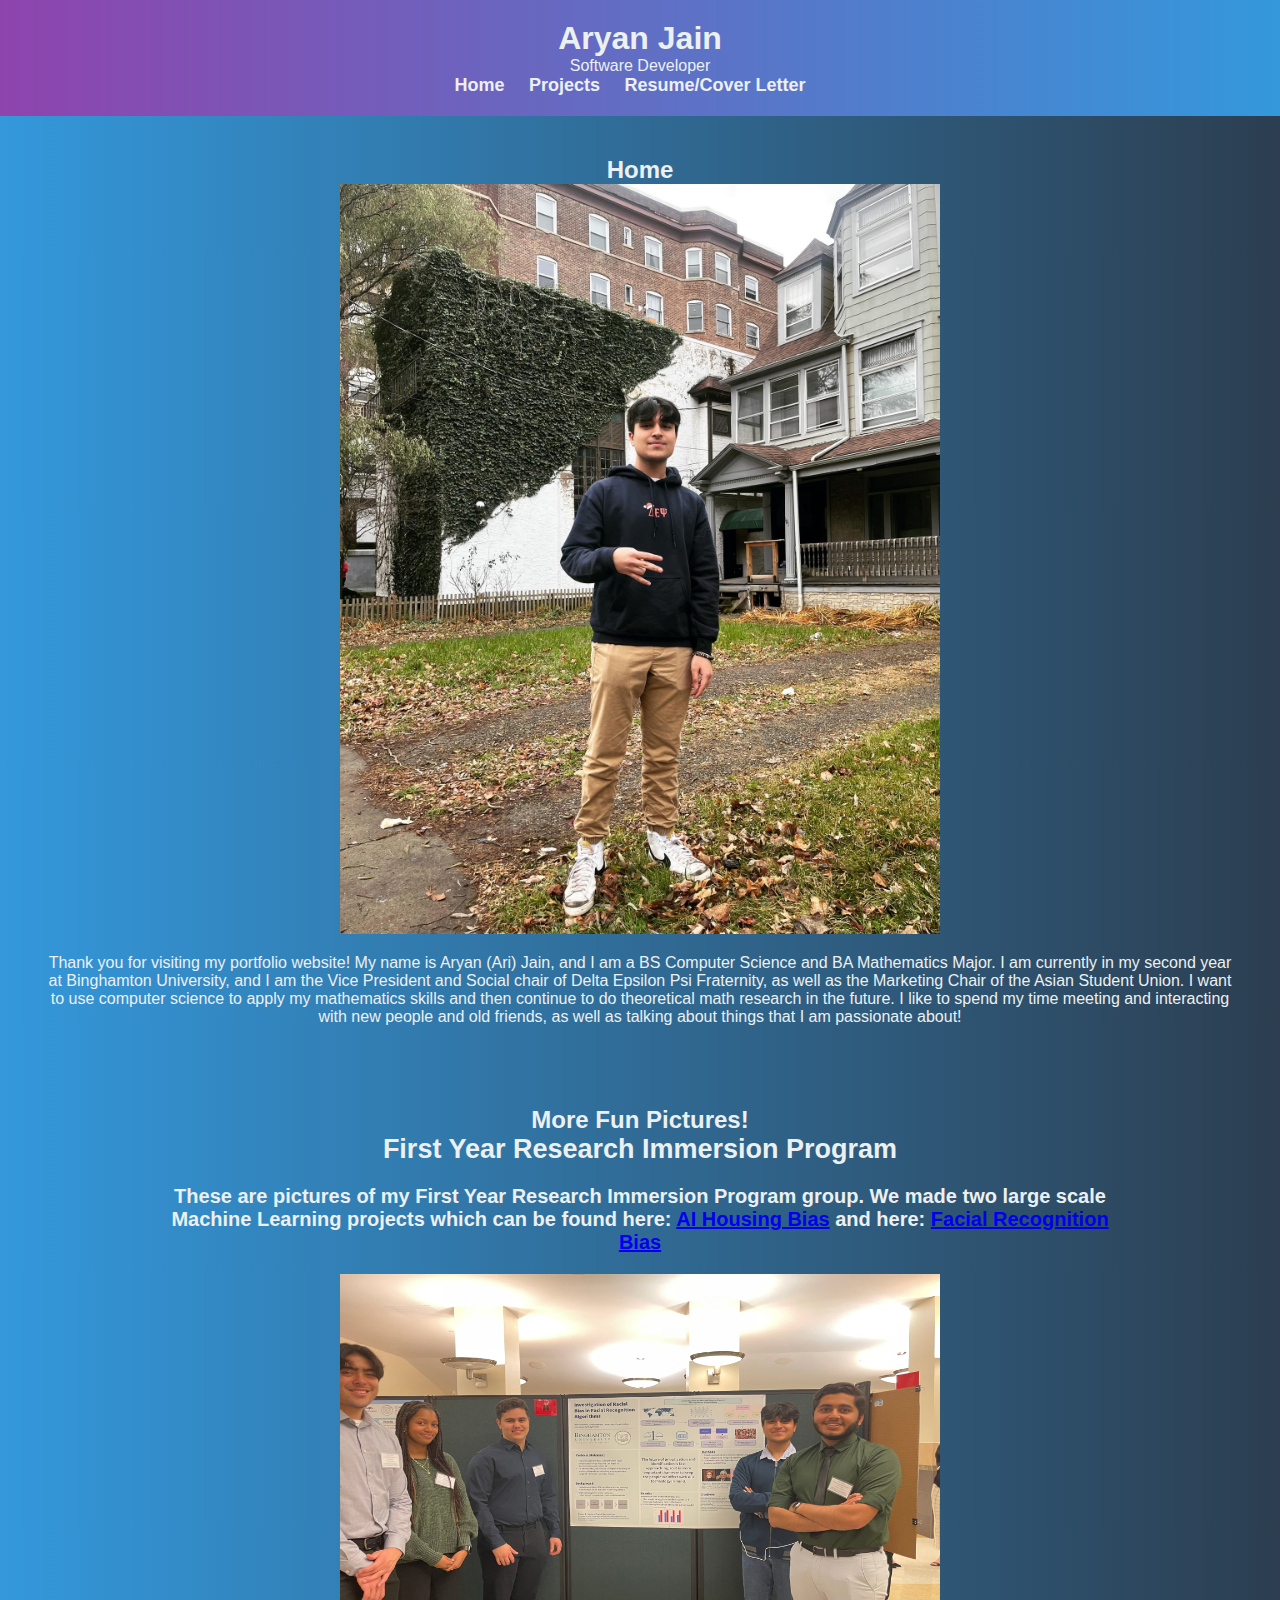
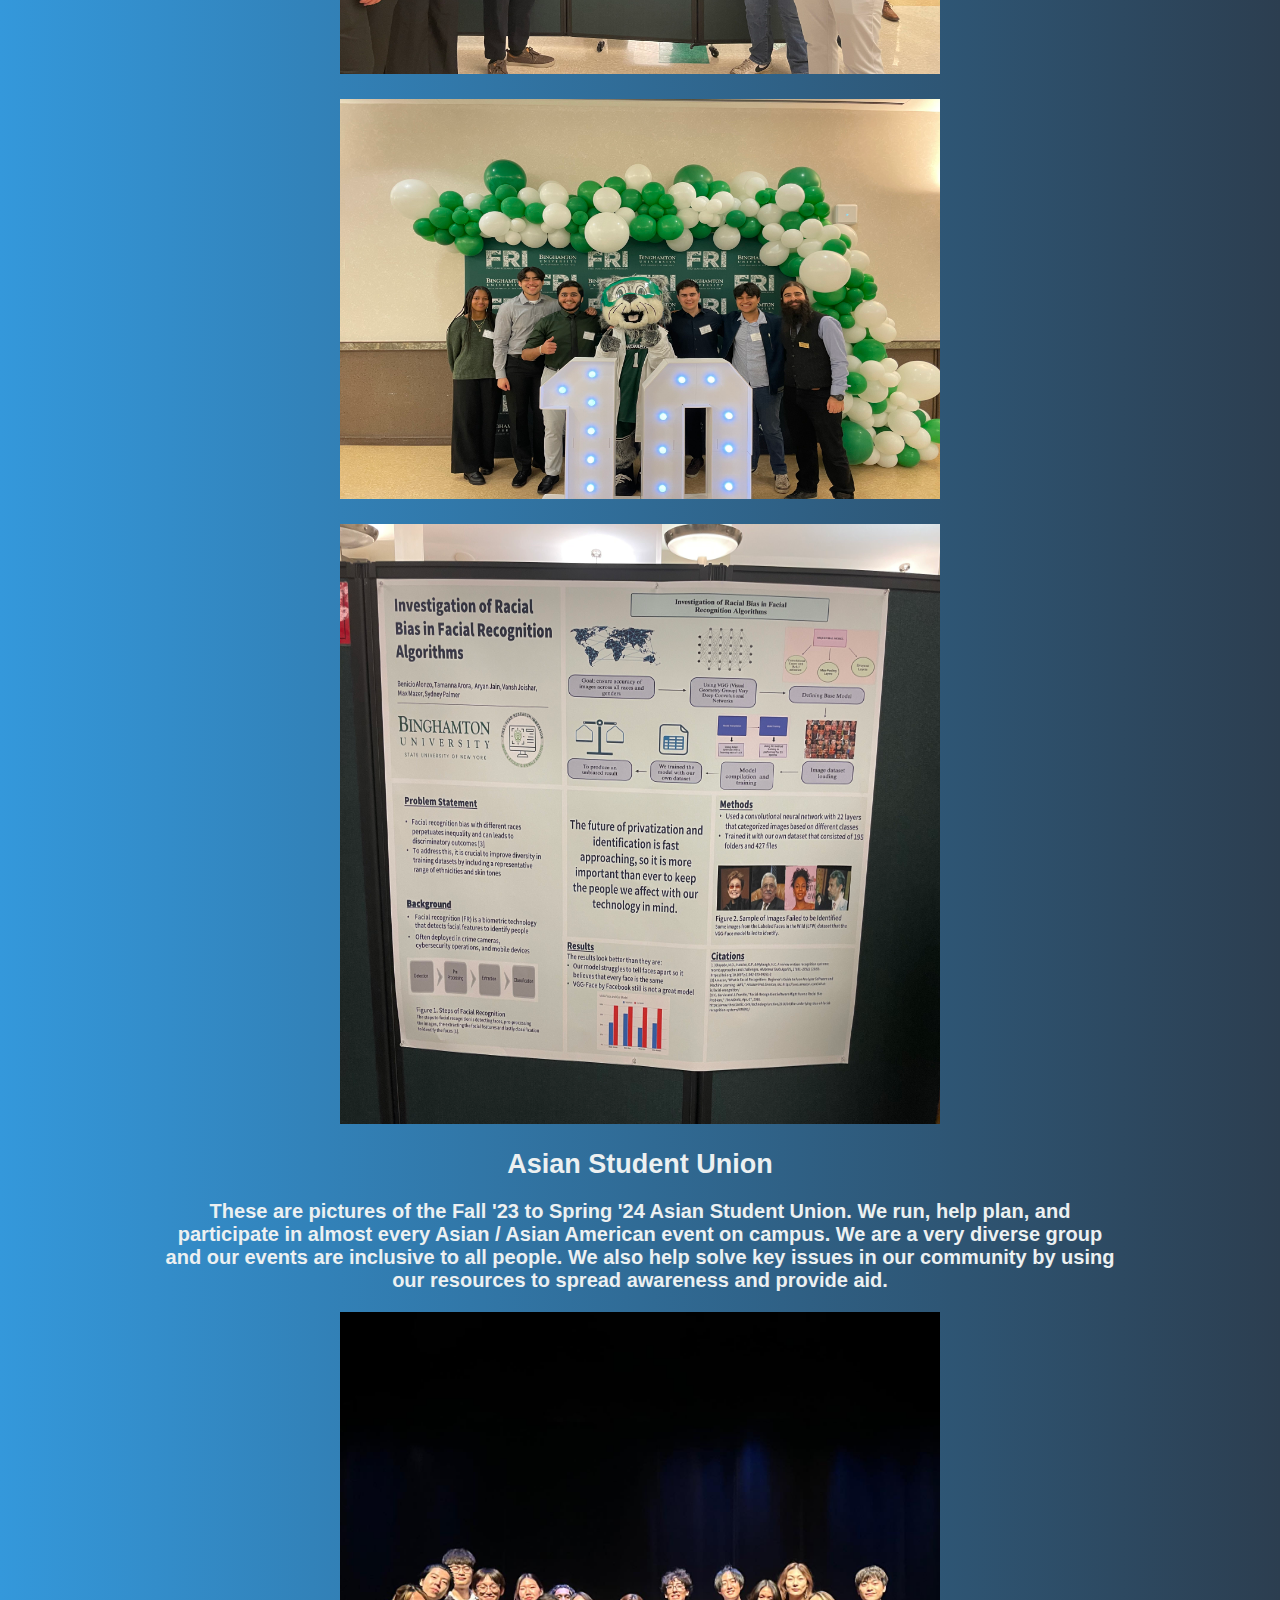
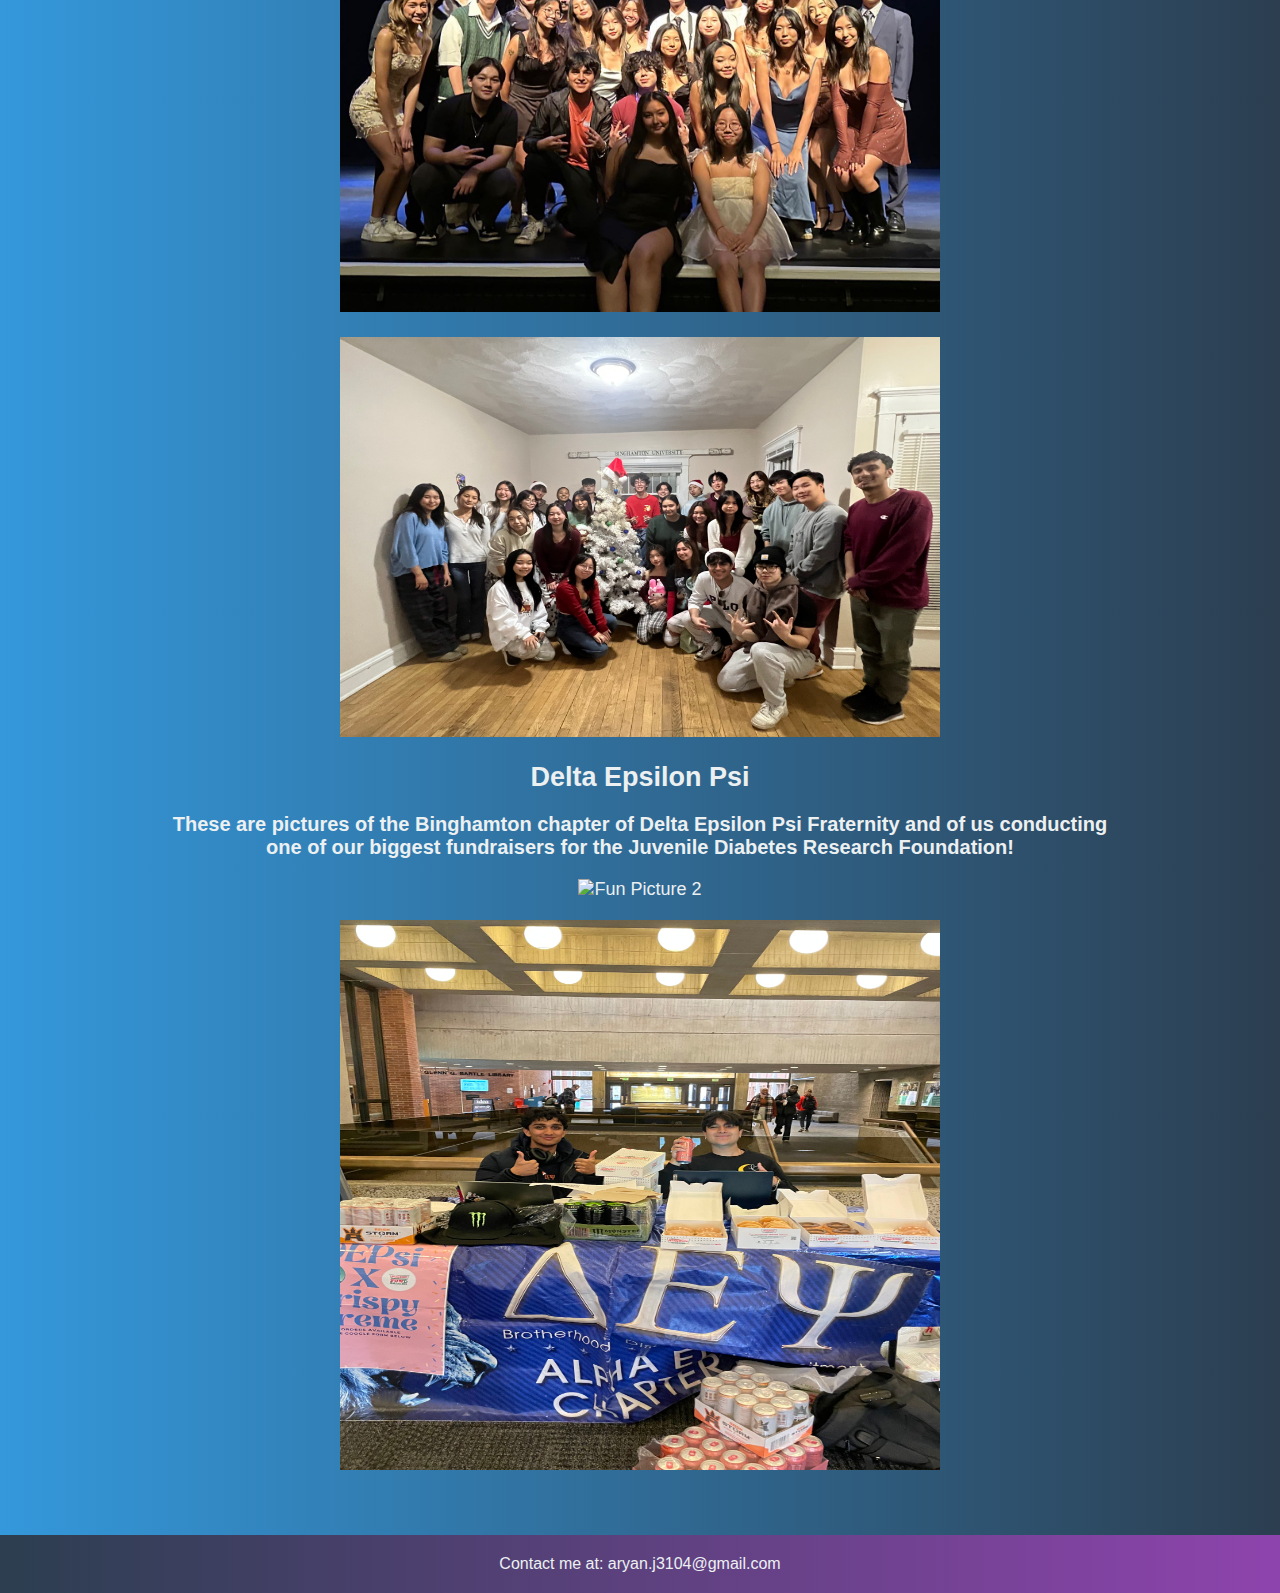
==== index.html @ 8d8f683b "finalz8" ====
<!DOCTYPE html>
<html lang="en">
<head>
    <meta charset="UTF-8">
    <meta name="viewport" content="width=device-width, initial-scale=1.0">
    <title>Aryan Jain - Portfolio</title>
    <link rel="stylesheet" href="css/styles.css">

    <style>
        /* Additional styles for index.html */
        #home {
            text-align: center; /* Center text within the home section */
        }

        #home img {
            display: block; /* Make the image a block element */
            margin: 0 auto; /* Center the image horizontally */
        }

        .project {
            width: 80%; /* Adjust the width as needed */
            margin: 0 auto; /* Center the project item horizontally */
            text-align: center; /* Center text within project item */
            font-size: 18px;
            margin-bottom: 20px; /* Add margin between project items */
        }
    </style>

</head>
<body>
    <header>
        <h1>Aryan Jain</h1>
        <p>Software Developer</p>
        <nav>
            <ul>
                <li><a href="index.html">Home</a></li>
                <li><a href="projects.html">Projects</a></li>
                <li><a href="resume.html">Resume/Cover Letter</a></li>
            </ul>
        </nav>
    </header>

    <section id="home">
        <h2>Home</h2>
        <div style="margin-bottom: 20px;">
            <!-- Add an image from the "img" folder -->
            <img src="img/bruh.png.jpg" alt="Sample Image" width="600" height="750">
        </div>
        <div>
            <!-- Add a sample filler paragraph -->
            <p>Thank you for visiting my portfolio website! My name is Aryan (Ari) Jain, and I am a BS Computer Science and BA Mathematics Major. I am currently in my second year at Binghamton University, and I am the Vice President and Social chair of Delta Epsilon Psi Fraternity, as well as the Marketing Chair of the Asian Student Union. I want to use computer science to apply my mathematics skills and then continue to do theoretical math research in the future. I like to spend my time meeting and interacting with new people and old friends, as well as talking about things that I am passionate about!</p>
        </div>
    </section>

    <section id="projects">
        <h2>More Fun Pictures!</h2>
        <!-- Add more fun pictures and descriptions here -->

        <!-- Example: Fun Picture 1 -->
        <div class="project">
            <h2>First Year Research Immersion Program</h2>
            <h3>These are pictures of my First Year Research Immersion Program group. We made two large scale Machine Learning projects which can be found here: <a href="https://www.overleaf.com/read/wqbkbkngfvpz#f1ad15" target="_blank">AI Housing Bias</a> and here:  <a href="https://www.overleaf.com/read/bsqhcvbxbrwf#0ae896" target="_blank">Facial Recognition Bias</a></h3>
        </div>

        <div class="project">
            <img src="img/bruh2.png.jpg" alt="Fun Picture 1" width="600" height="400">
        </div>

        <!-- Example: Fun Picture 2 -->
        <div class="project">
            <img src="img/bruh3.png.jpg" alt="Fun Picture 2" width="600" height="400">
        </div>


        <div class="project">
            <img src="img/bruh4.png.jpg" alt="Fun Picture 2" width="600" height="600">
        </div>

        <div class="project">
            <h2>Asian Student Union</h2>
            <h3>These are pictures of the Fall '23 to Spring '24 Asian Student Union. We run, help plan, and participate in almost every Asian / Asian American event on campus. We are a very diverse group and our events are inclusive to all people. We also help solve key issues in our community by using our resources to spread awareness and provide aid.</h3>
        </div>

        <div class="project">
            <img src="img/bruh5.png.jpg" alt="Fun Picture 2" width="600" height="600">
        </div>

        <div class="project">
            <img src="img/bruh7.png.jpg" alt="Fun Picture 2" width="600" height="400">
        </div>

        <div class="project">
            <h2>Delta Epsilon Psi</h2>
            <h3>These are pictures of the Binghamton chapter of Delta Epsilon Psi Fraternity and of us conducting one of our biggest fundraisers for the Juvenile Diabetes Research Foundation!</h3>
        </div>

        
        <div class="project">
            <img src="img/bruh6.png.jpeg" alt="Fun Picture 2" width="650" height="400">
        </div>


        <div class="project">
            <img src="img/bruh8.png.jpg" alt="Fun Picture 2" width="600" height="550">
        </div>


        <!-- Add more fun pictures as needed -->

    </section>

    <footer>
        <p>Contact me at: aryan.j3104@gmail.com</p>
    </footer>
</body>
</html>
---- css/styles.css ----
/* styles.css */
body, h1, h2, p, ul, li {
    margin: 0;
    padding: 0;
}

body {
    font-family: 'Arial', sans-serif;
}

/* Header styles */
header {
    position: relative;
    background: linear-gradient(to right, #8e44ad, #3498db);
    color: #ecf0f1;
    text-align: center;
    padding: 20px;
}

/* Add animation to header */
header h1 {
    animation: fadeInDown 1s ease-out;
}

nav ul {
    list-style: none;
}

nav ul li {
    display: inline-block;
    margin-right: 20px;
}

nav a {
    text-decoration: none;
    color: #ecf0f1;
    font-weight: bold;
    font-size: 18px;
    transition: color 0.3s ease-out;
}

nav a:hover {
    color: #f39c12;
}

/* Section styles */
section {
    padding: 40px;
    position: relative;
    background: linear-gradient(to right, #3498db, #2c3e50);
    color: #ecf0f1;
    text-align: center; /* Center text within section */
}

/* Add animation to sections */
section h2 {
    animation: fadeInUp 1s ease-out;
}

/* Footer styles */
footer {
    text-align: center;
    padding: 20px;
    background: linear-gradient(to right, #2c3e50, #8e44ad);
    color: #ecf0f1;
}

/* Project styles */
.project {
    margin: 0 auto; /* Center the project item horizontally */
    margin-bottom: 20px;
    transition: transform 0.3s ease-out;
    text-align: center; /* Center text within project item */
}

.project:hover {
    transform: scale(1.05);
}

.project h3 {
    font-size: 20px;
    margin-bottom: 10px;
}

/* Responsive styles */
@media only screen and (max-width: 600px) {
    header {
        font-size: 14px;
    }

    nav ul li {
        display: block;
        margin-bottom: 10px;
    }

    section {
        padding: 20px;
    }
}

/* Additional PDF container styling */
.pdf-container {
    max-width: 800px;
    margin: 0 auto;
}

/* Keyframe animations */
@keyframes fadeInDown {
    from {
        opacity: 0;
        transform: translateY(-20px);
    }
    to {
        opacity: 1;
        transform: translateY(0);
    }
}

@keyframes fadeInUp {
    from {
        opacity: 0;
        transform: translateY(20px);
    }
    to {
        opacity: 1;
        transform: translateY(0);
    }
}
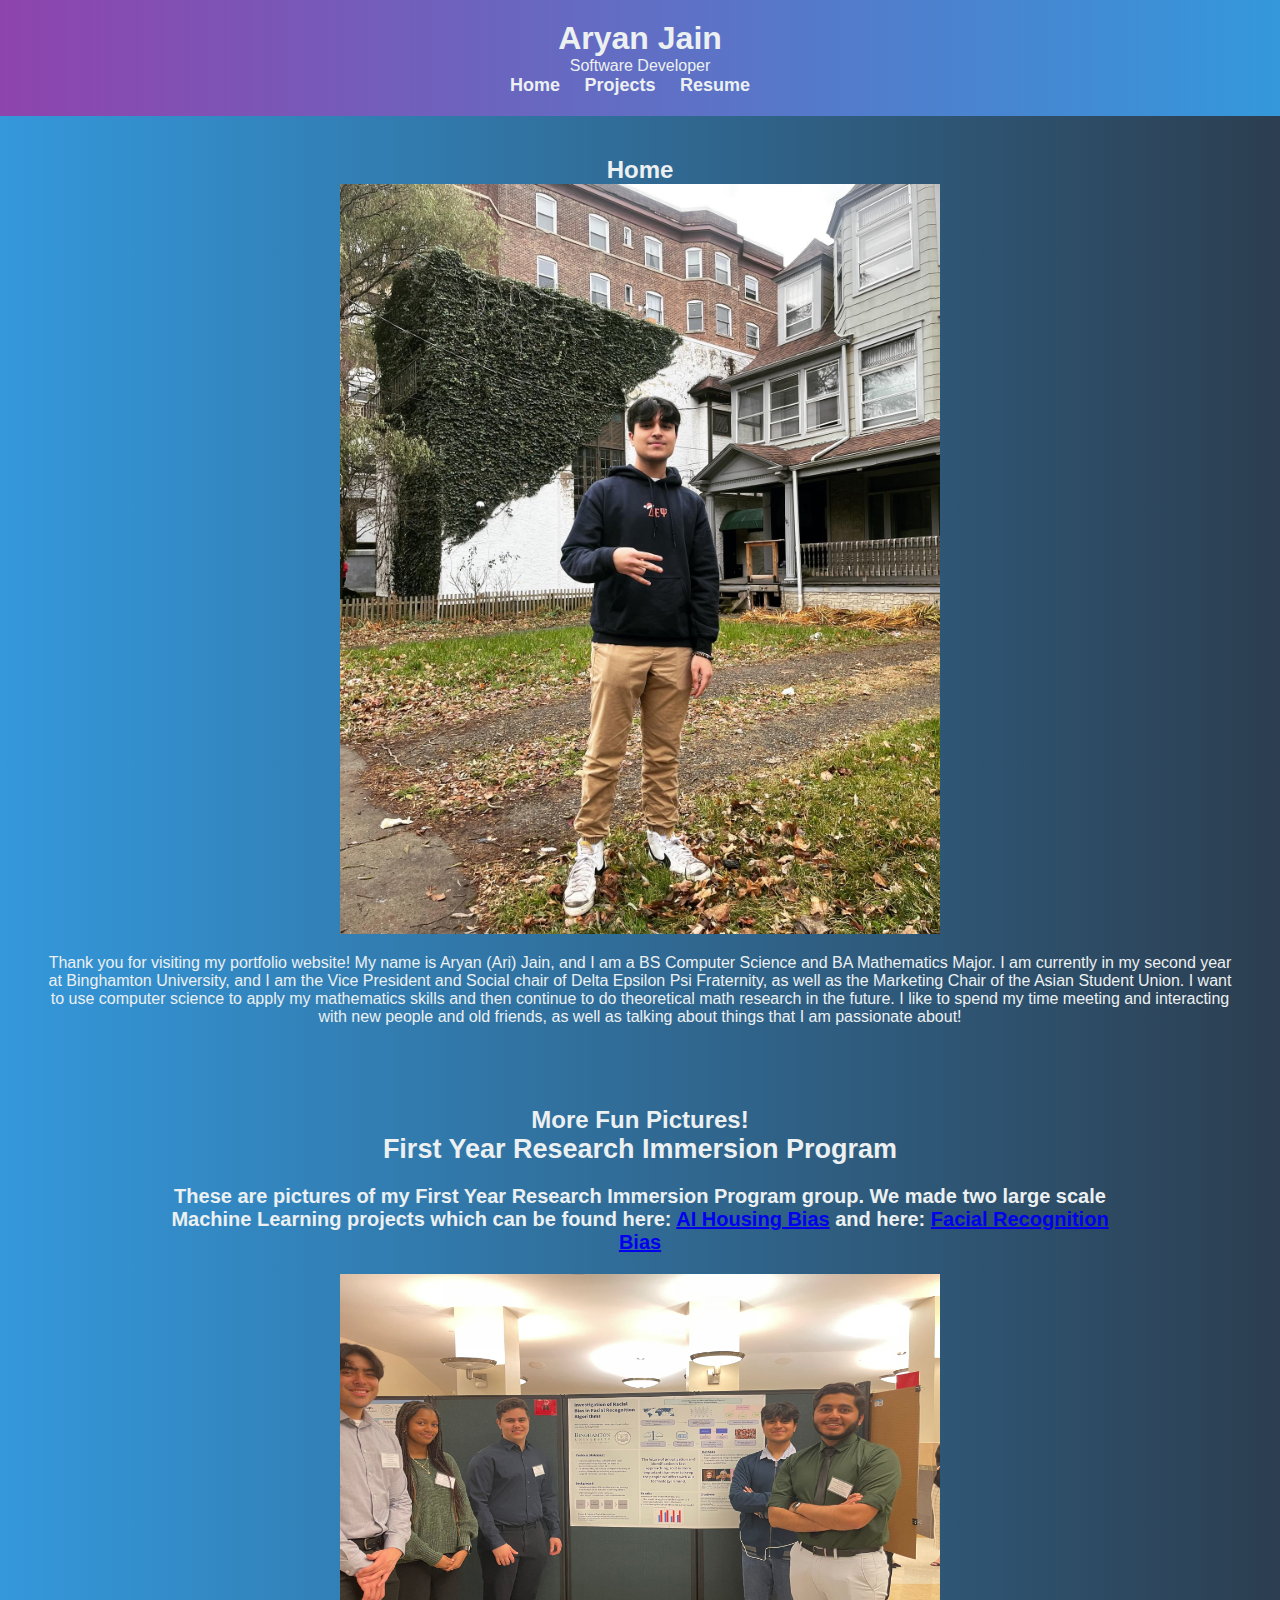
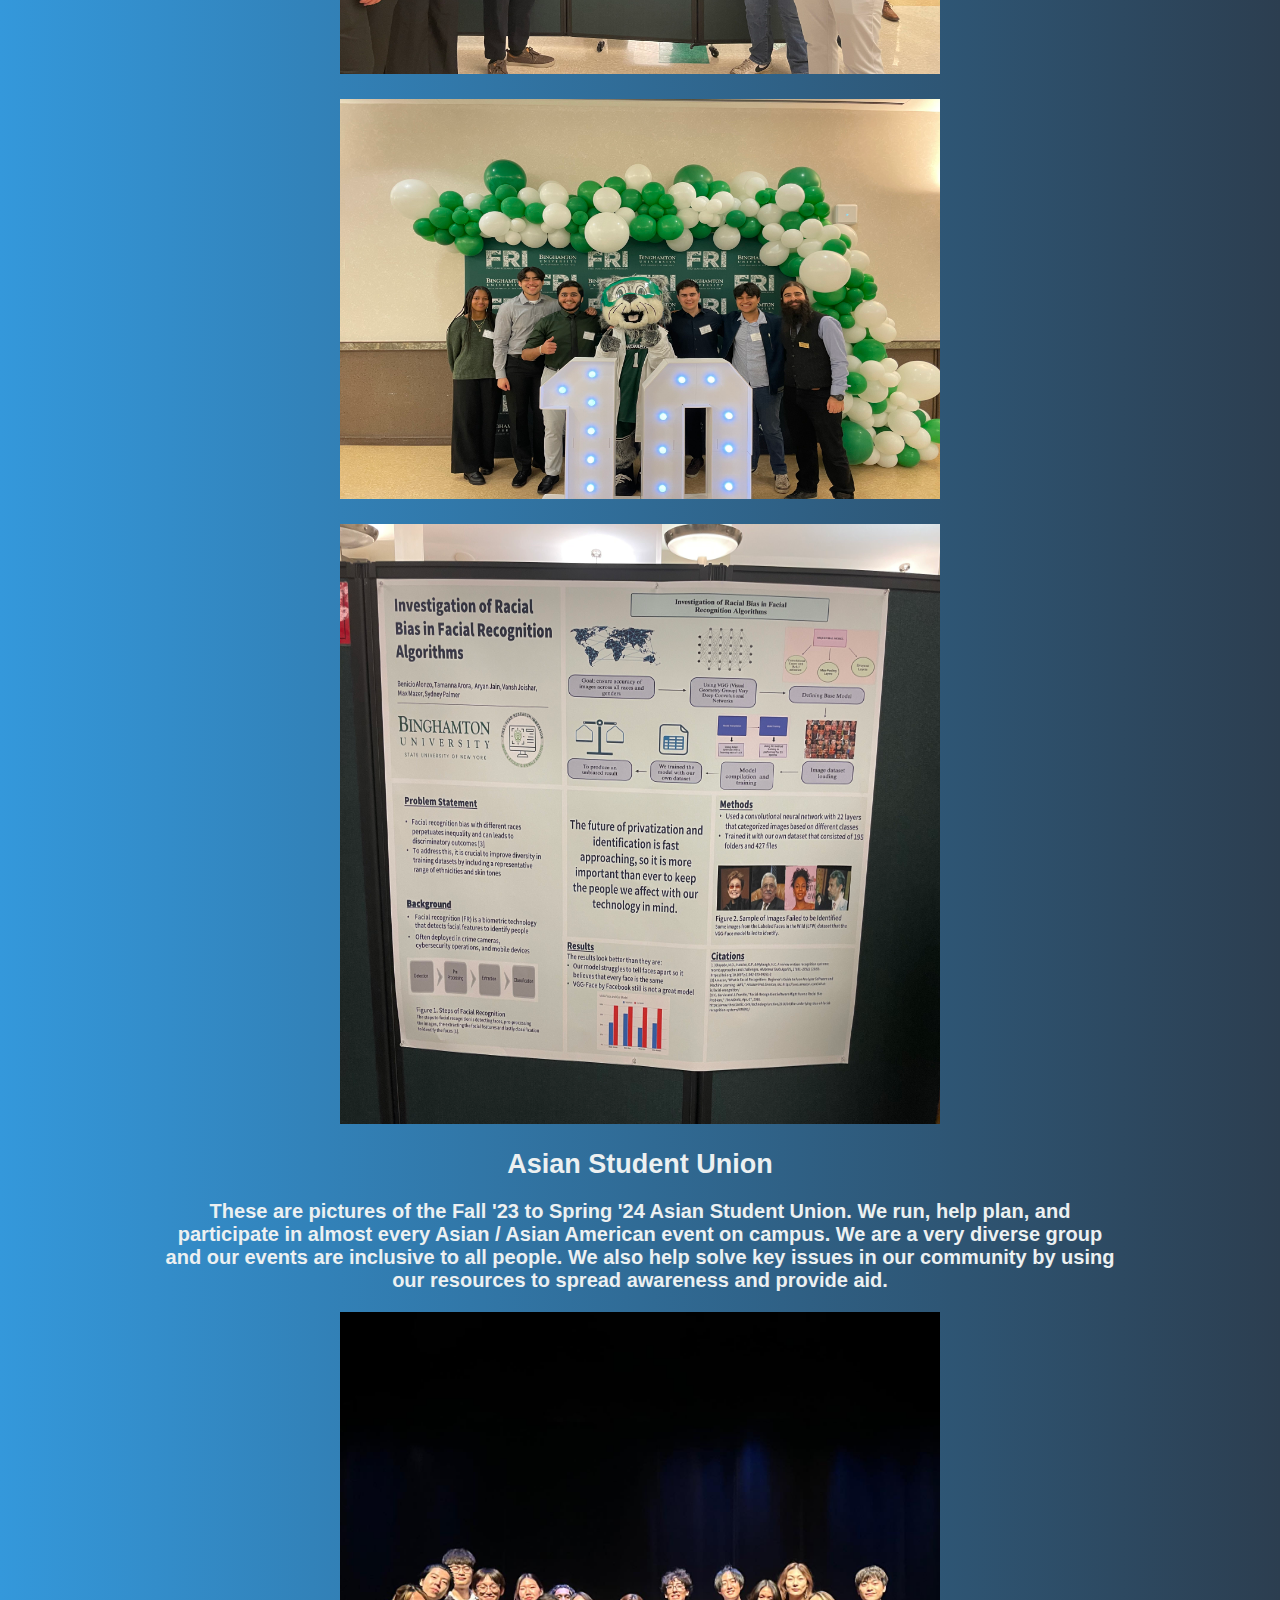
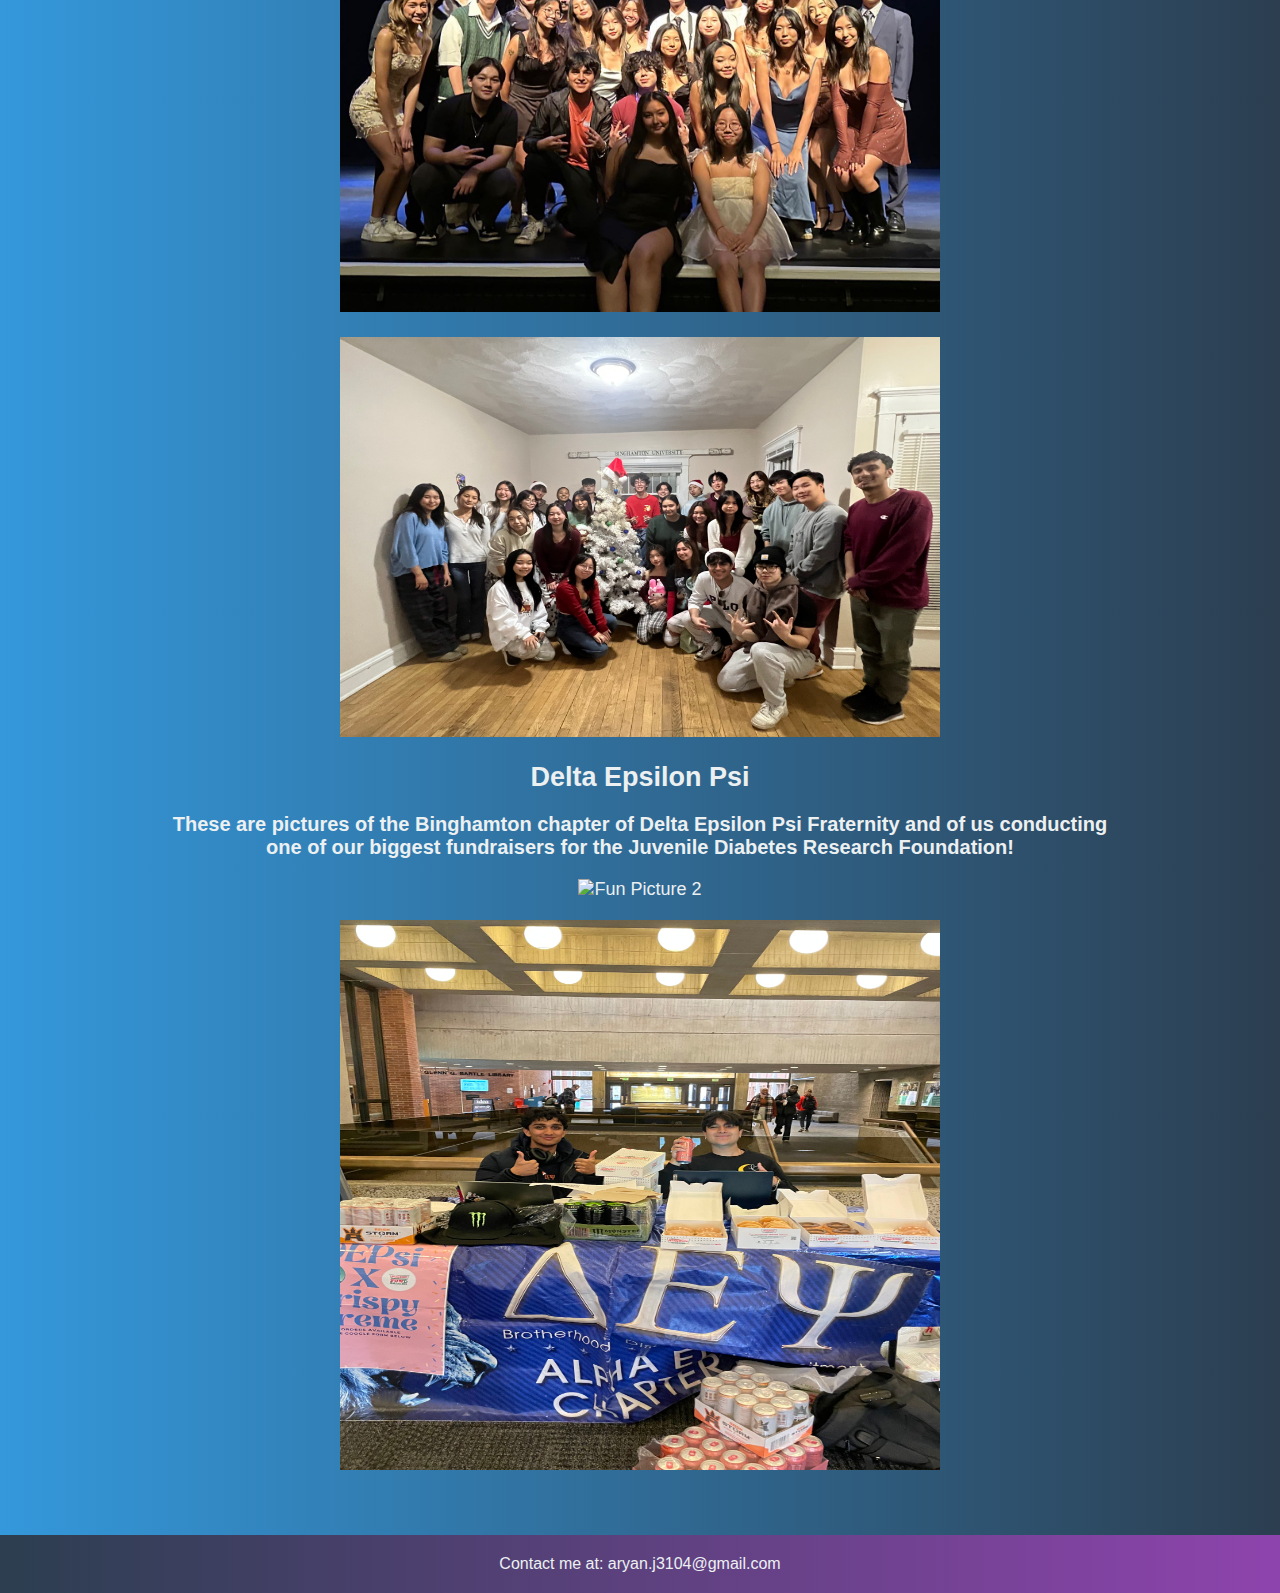
==== commit d70635c2: "finalz9" ====
--- a/index.html
+++ b/index.html
@@ -35,7 +35,7 @@
             <ul>
                 <li><a href="index.html">Home</a></li>
                 <li><a href="projects.html">Projects</a></li>
-                <li><a href="resume.html">Resume/Cover Letter</a></li>
+                <li><a href="resume.html">Resume</a></li>
             </ul>
         </nav>
     </header>
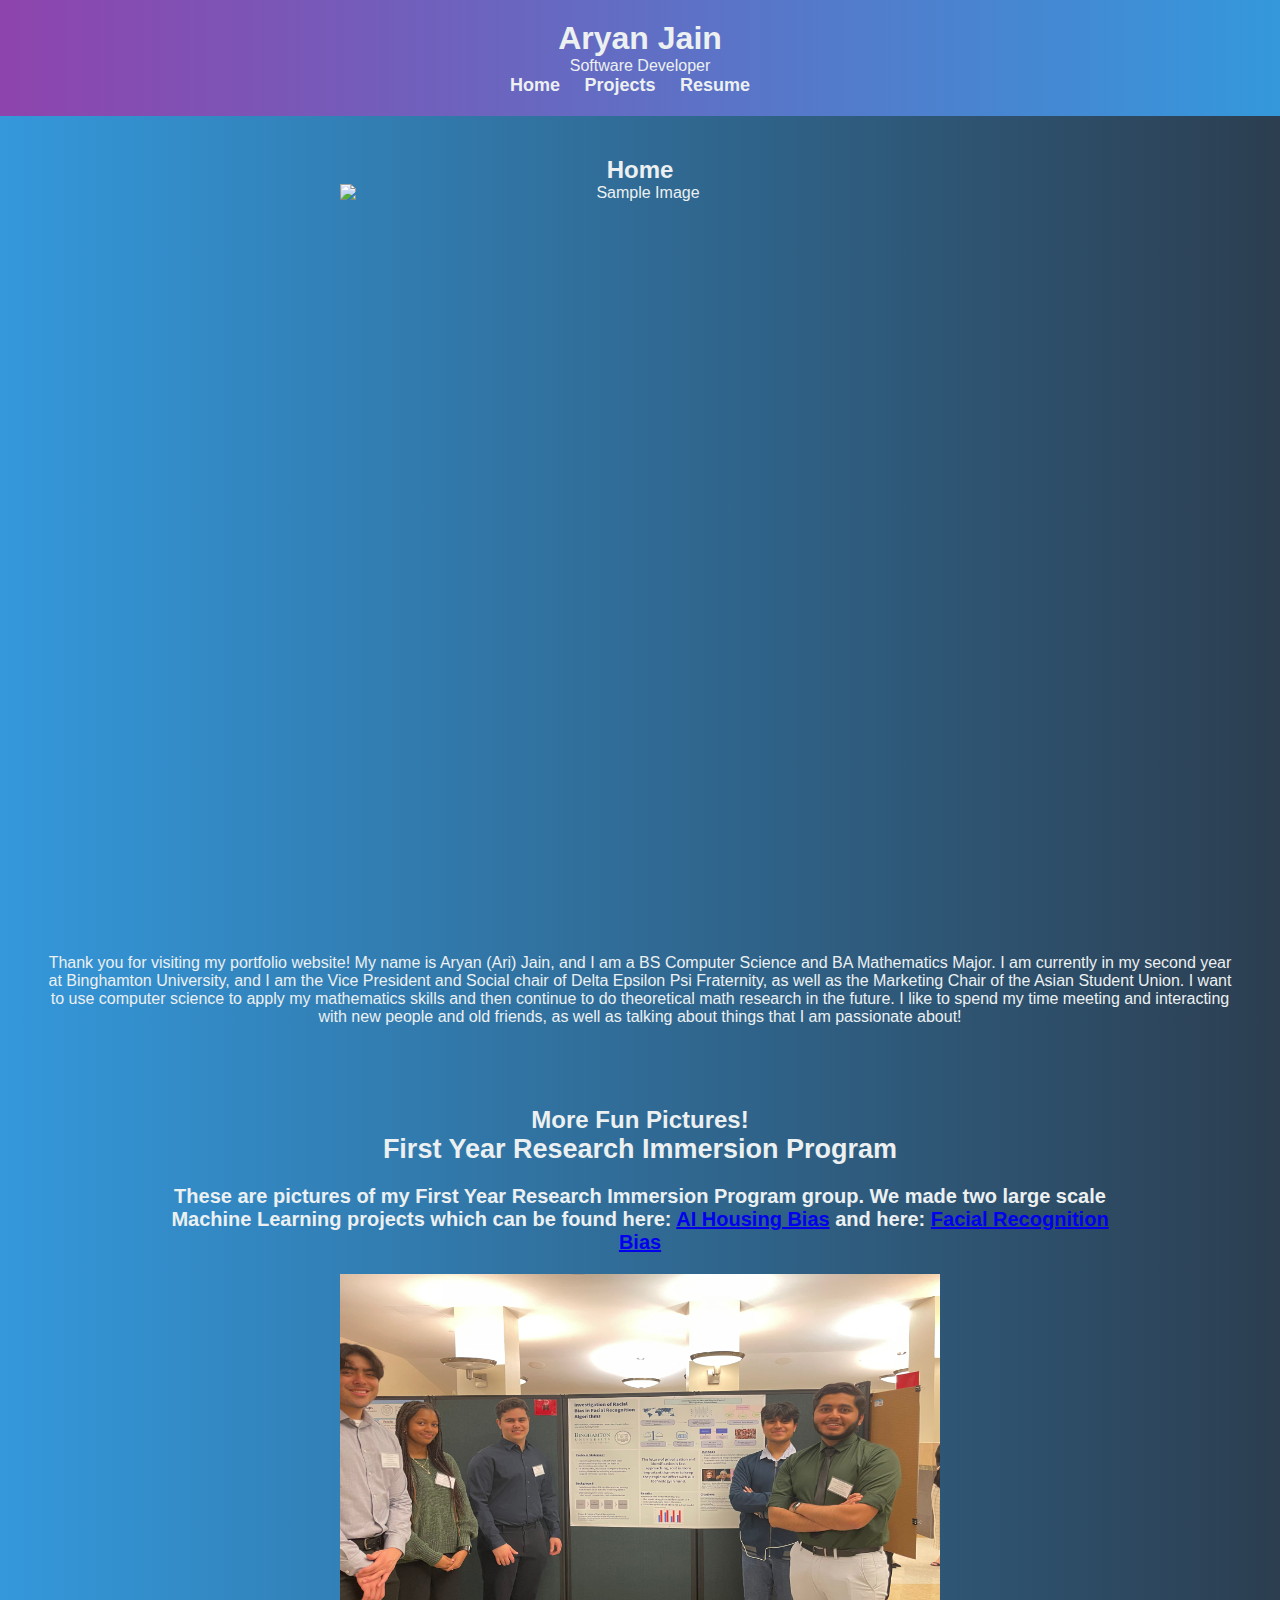
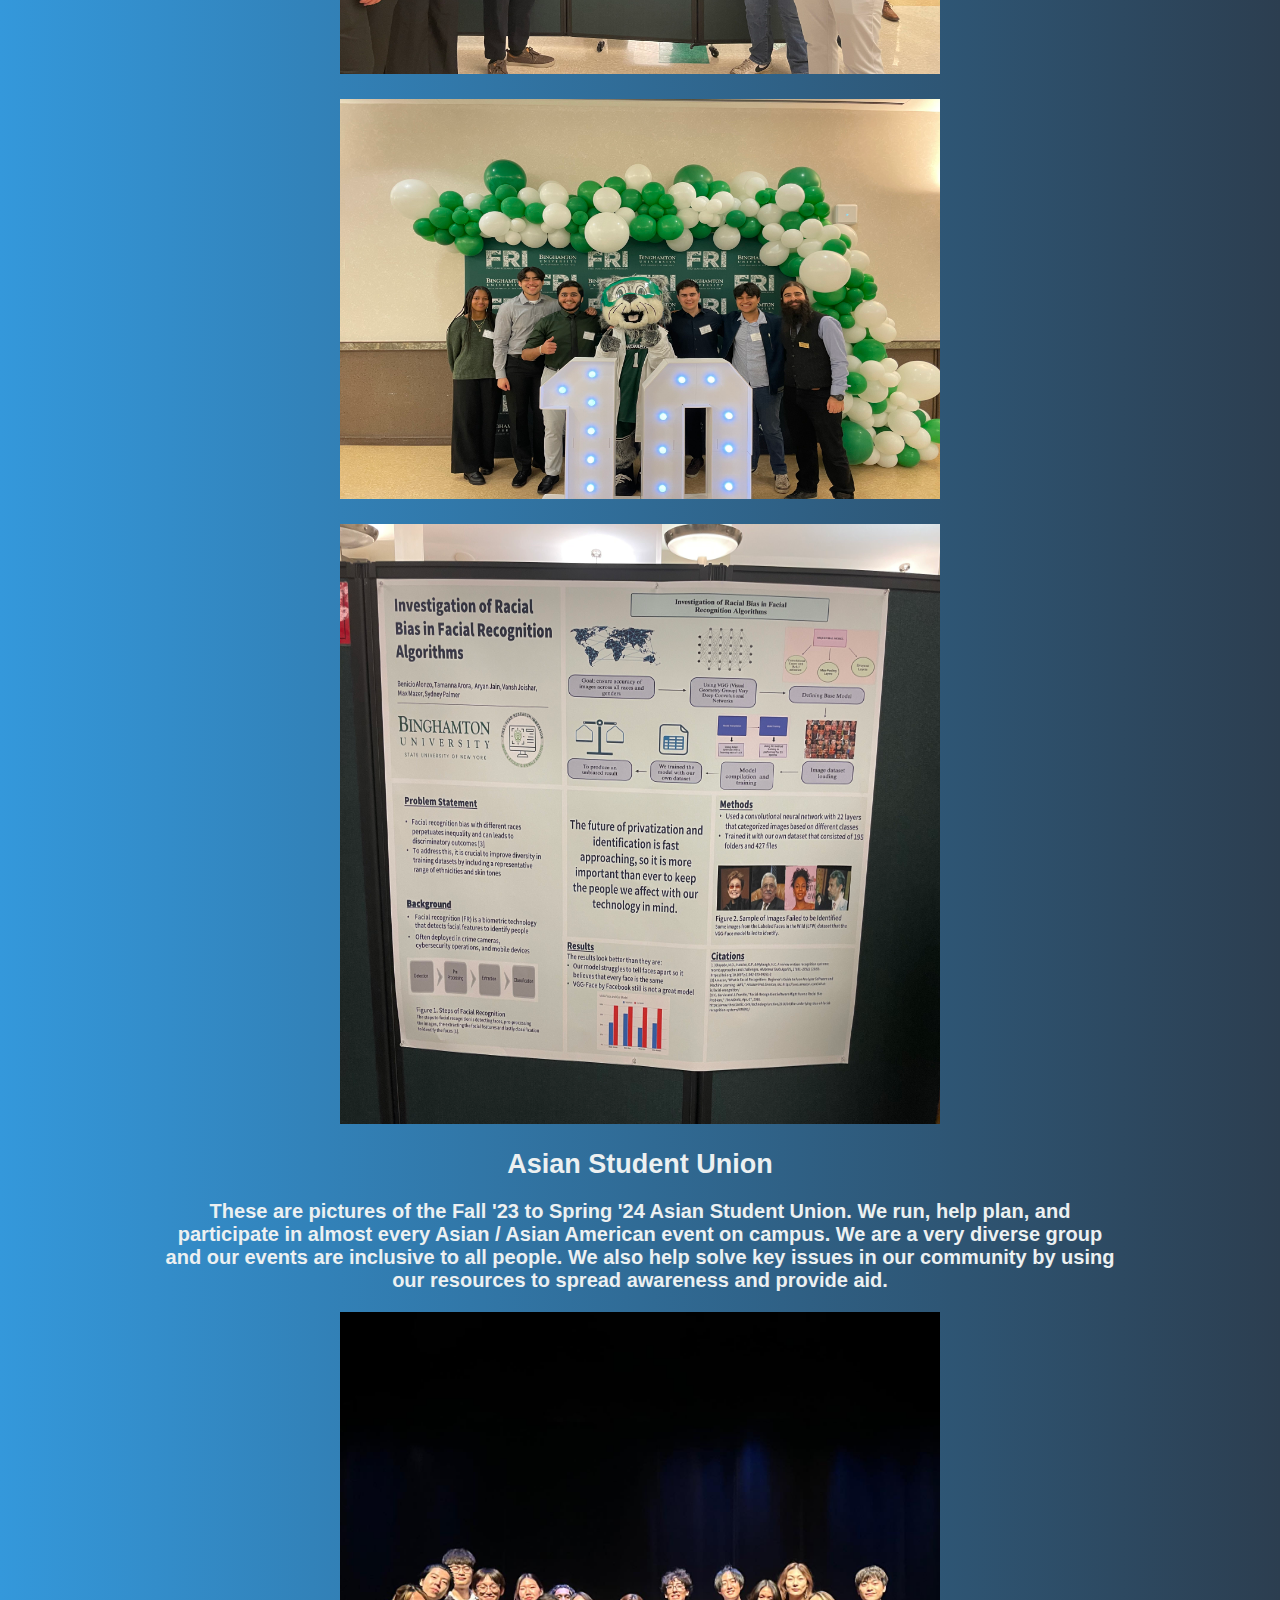
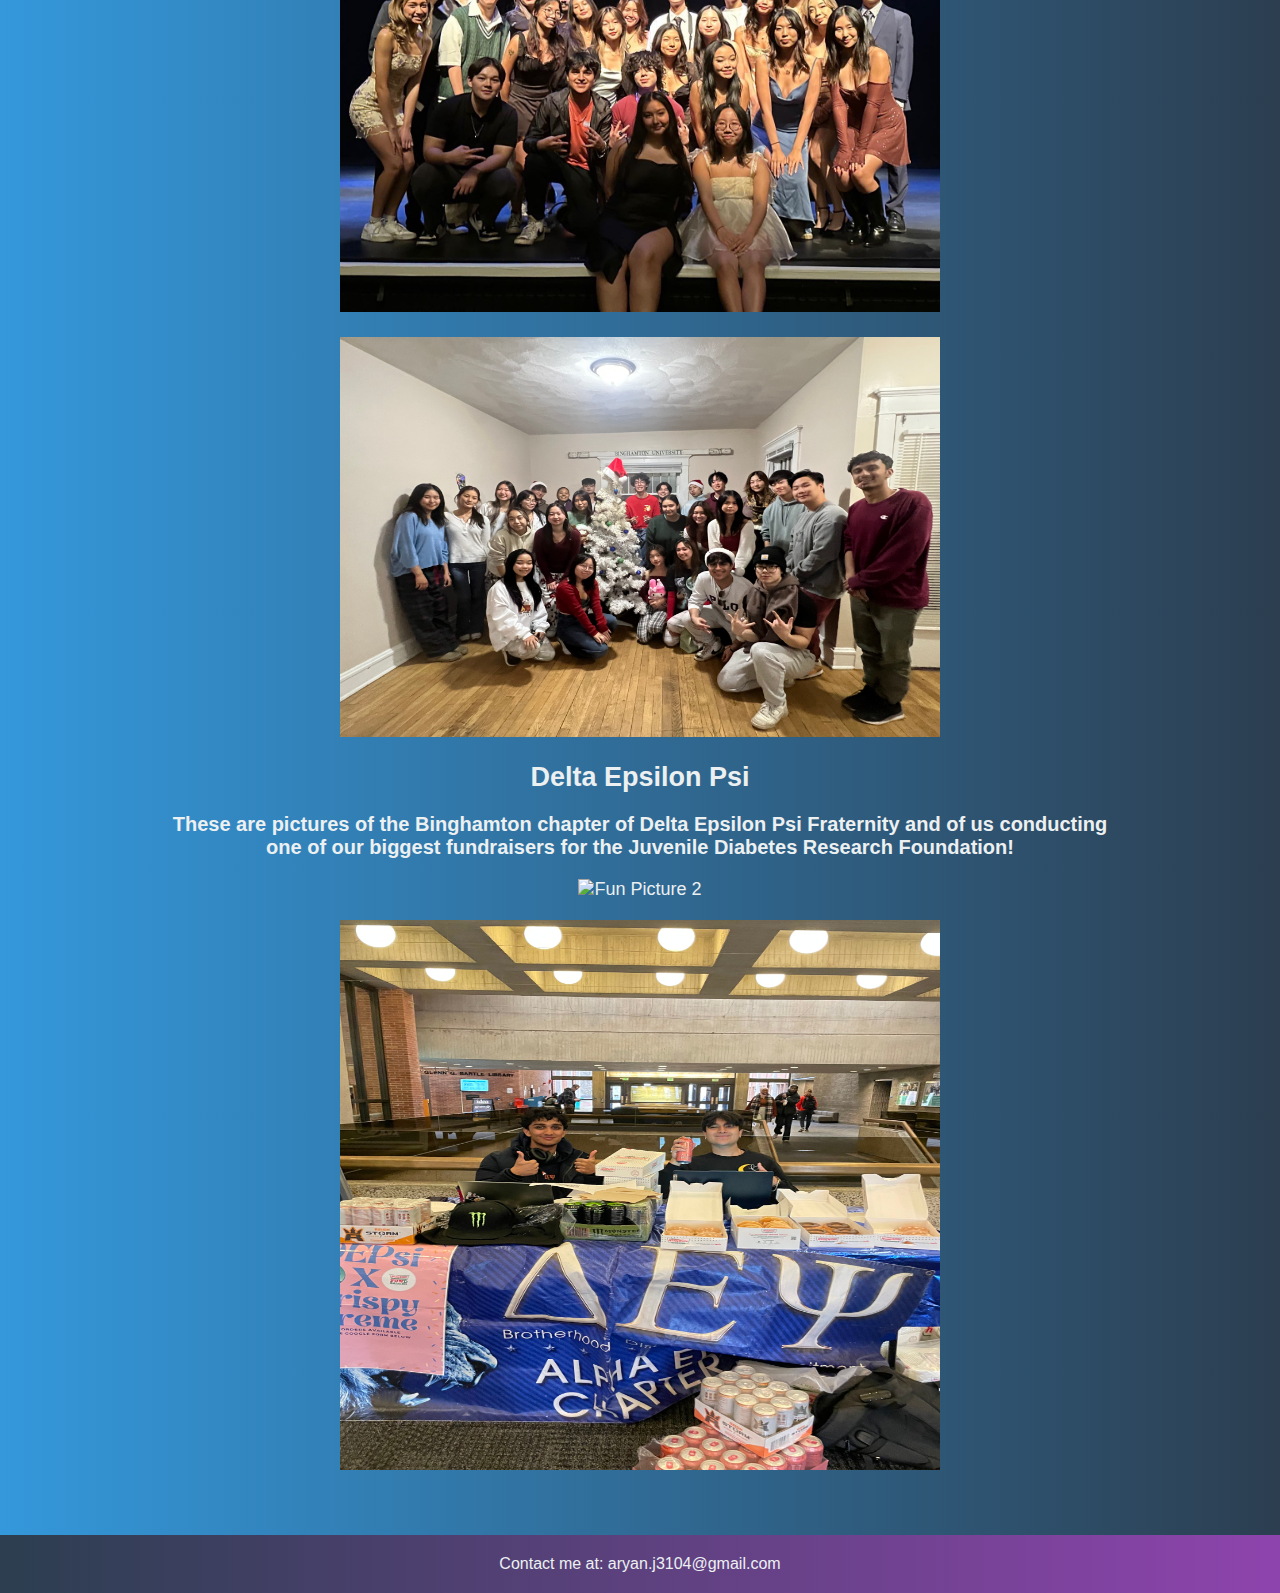
==== commit a2378d47: "missing resume" ====
--- a/index.html
+++ b/index.html
@@ -44,7 +44,7 @@
         <h2>Home</h2>
         <div style="margin-bottom: 20px;">
             <!-- Add an image from the "img" folder -->
-            <img src="img/bruh.png.jpg" alt="Sample Image" width="600" height="750">
+            <img src="img/bruh.png.JPG" alt="Sample Image" width="600" height="750">
         </div>
         <div>
             <!-- Add a sample filler paragraph -->
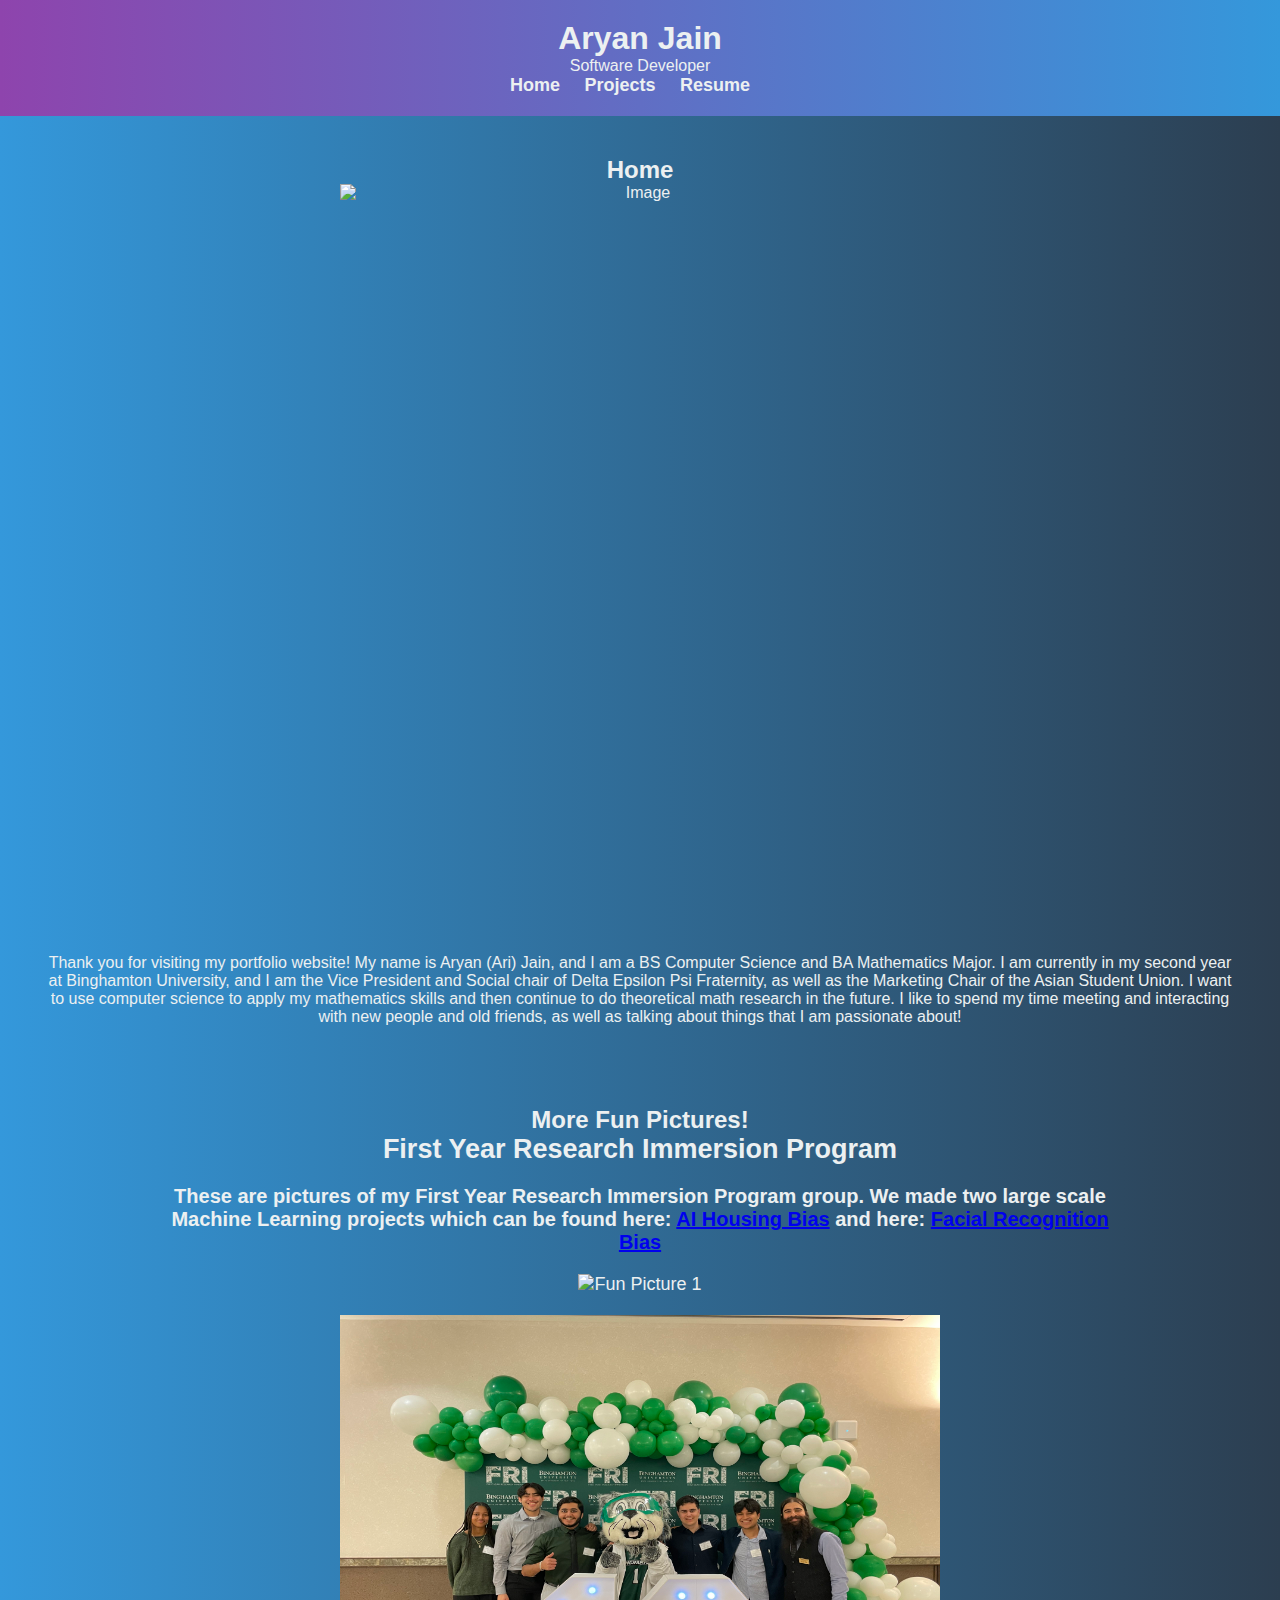
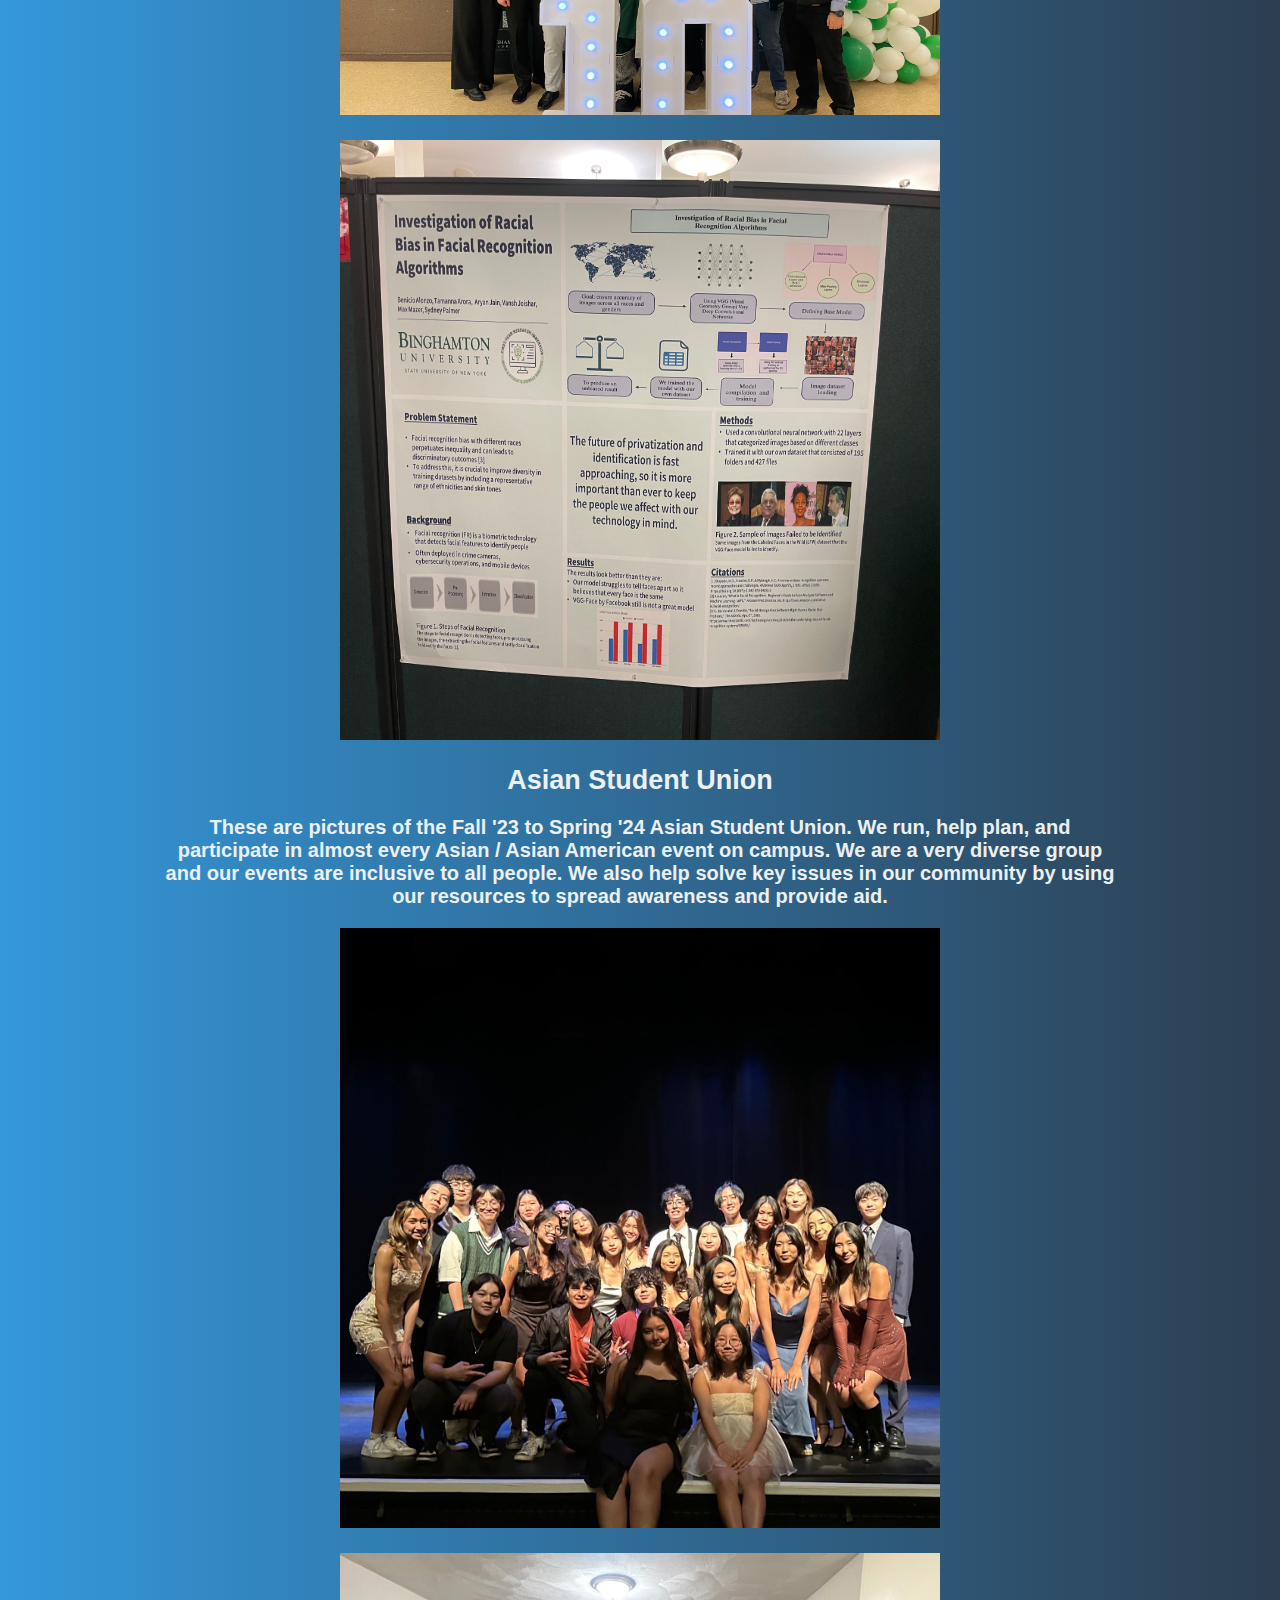
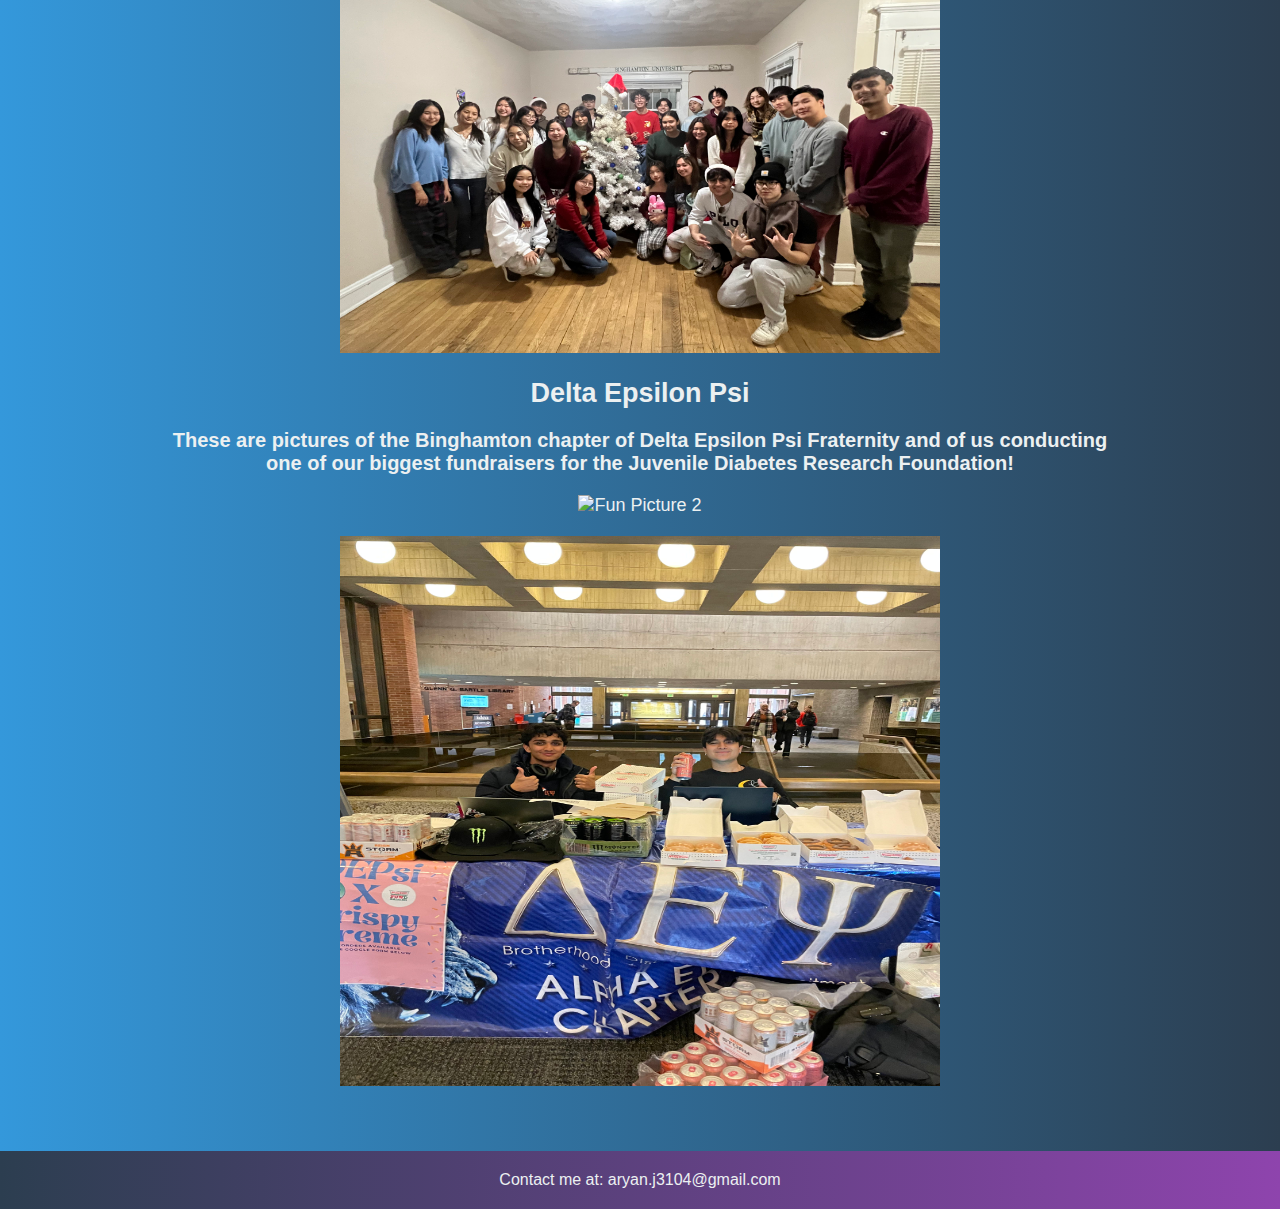
==== commit dc1f4797: "b" ====
--- a/index.html
+++ b/index.html
@@ -44,7 +44,7 @@
         <h2>Home</h2>
         <div style="margin-bottom: 20px;">
             <!-- Add an image from the "img" folder -->
-            <img src="img/bruh.png.JPG" alt="Sample Image" width="600" height="750">
+            <img src="img/bruh.png.JPG" alt="Image" width="600" height="750">
         </div>
         <div>
             <!-- Add a sample filler paragraph -->
@@ -63,7 +63,7 @@
         </div>
 
         <div class="project">
-            <img src="img/bruh2.png.jpg" alt="Fun Picture 1" width="600" height="400">
+            <img src="img/bruh2.png.JPG" alt="Fun Picture 1" width="600" height="400">
         </div>
 
         <!-- Example: Fun Picture 2 -->
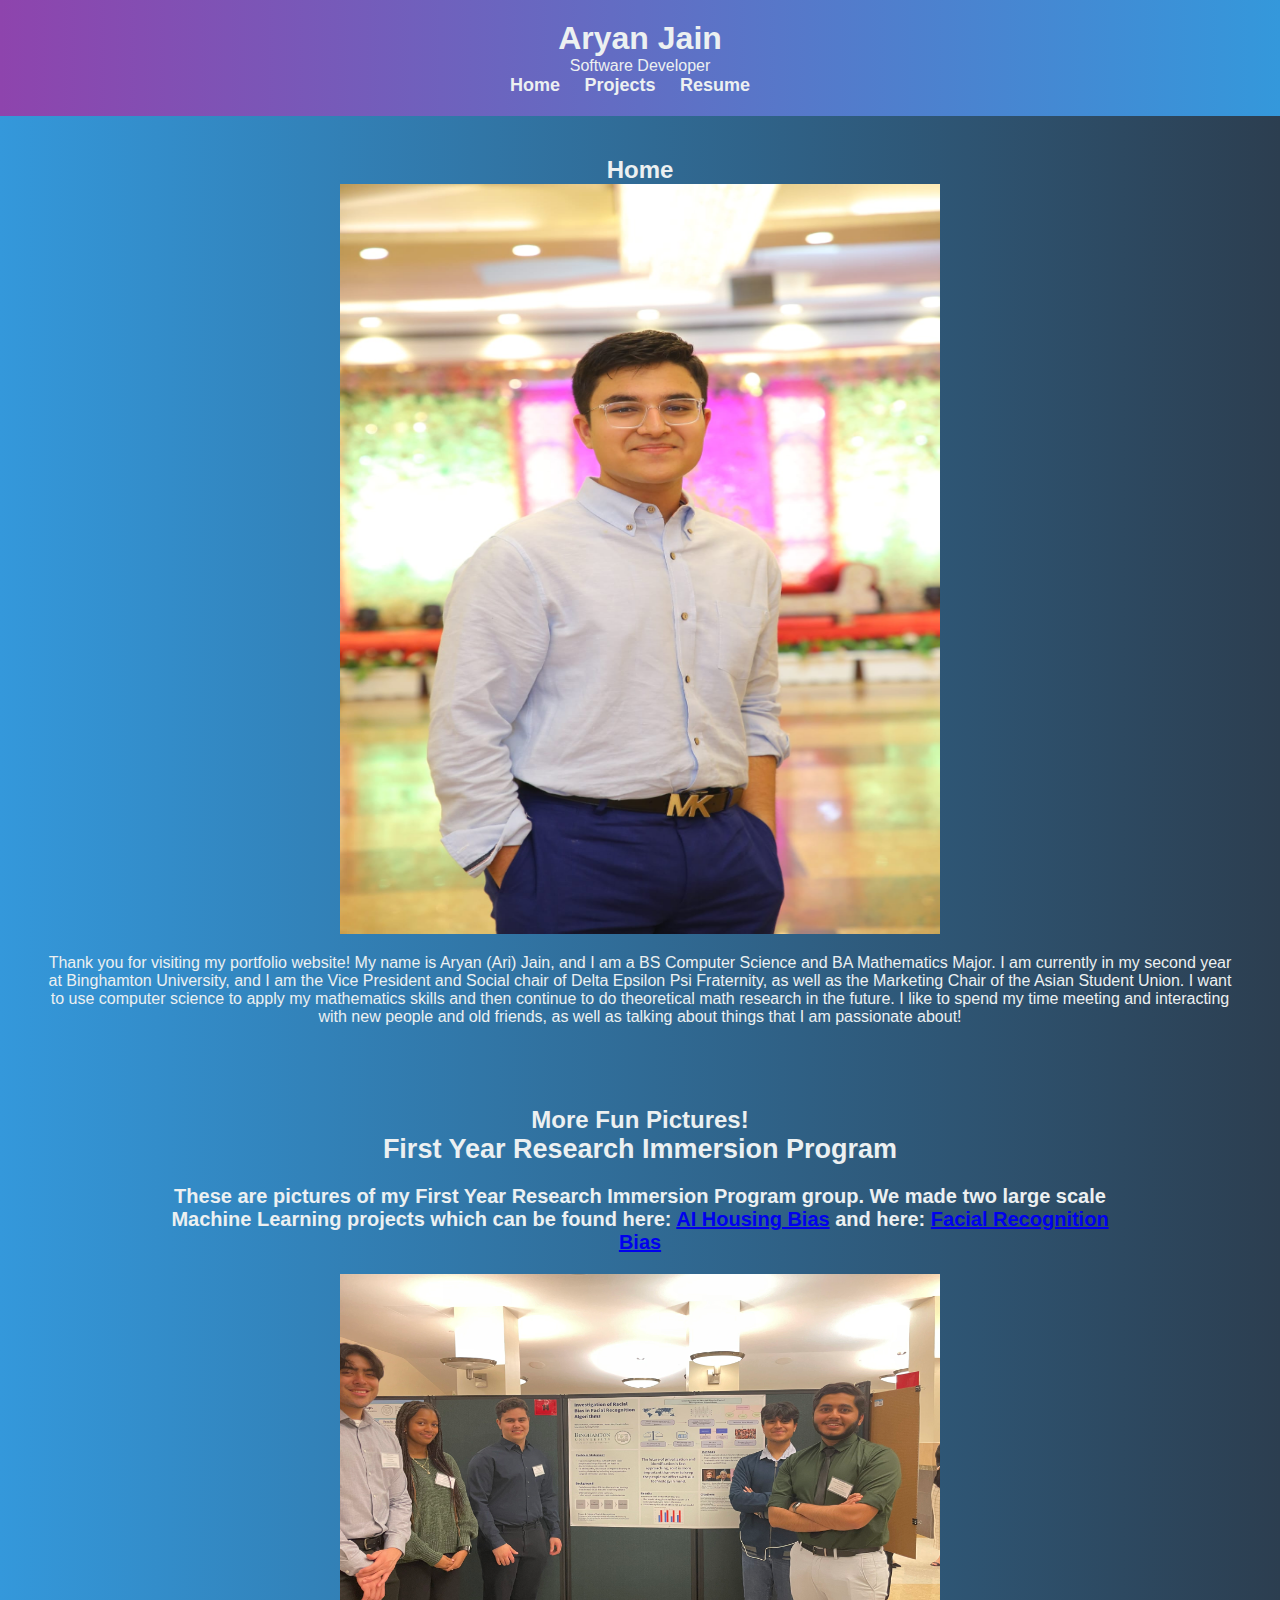
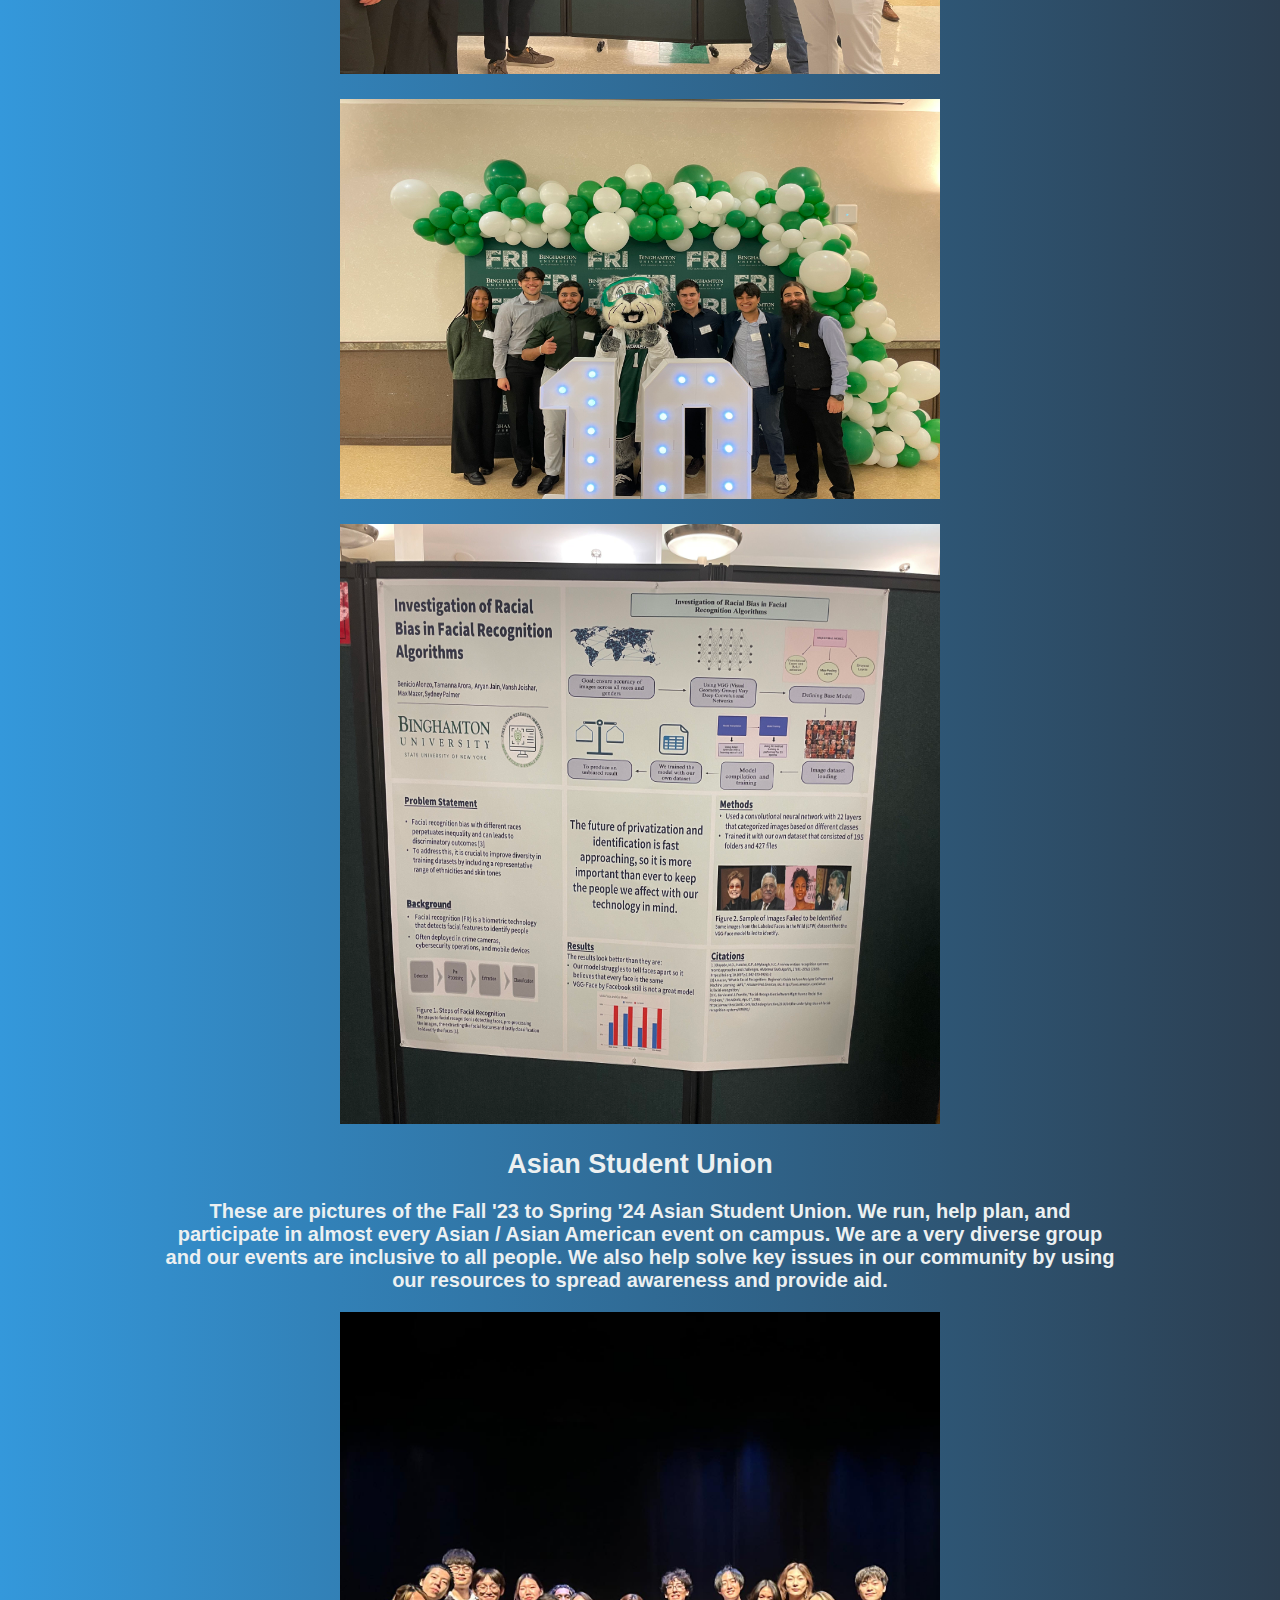
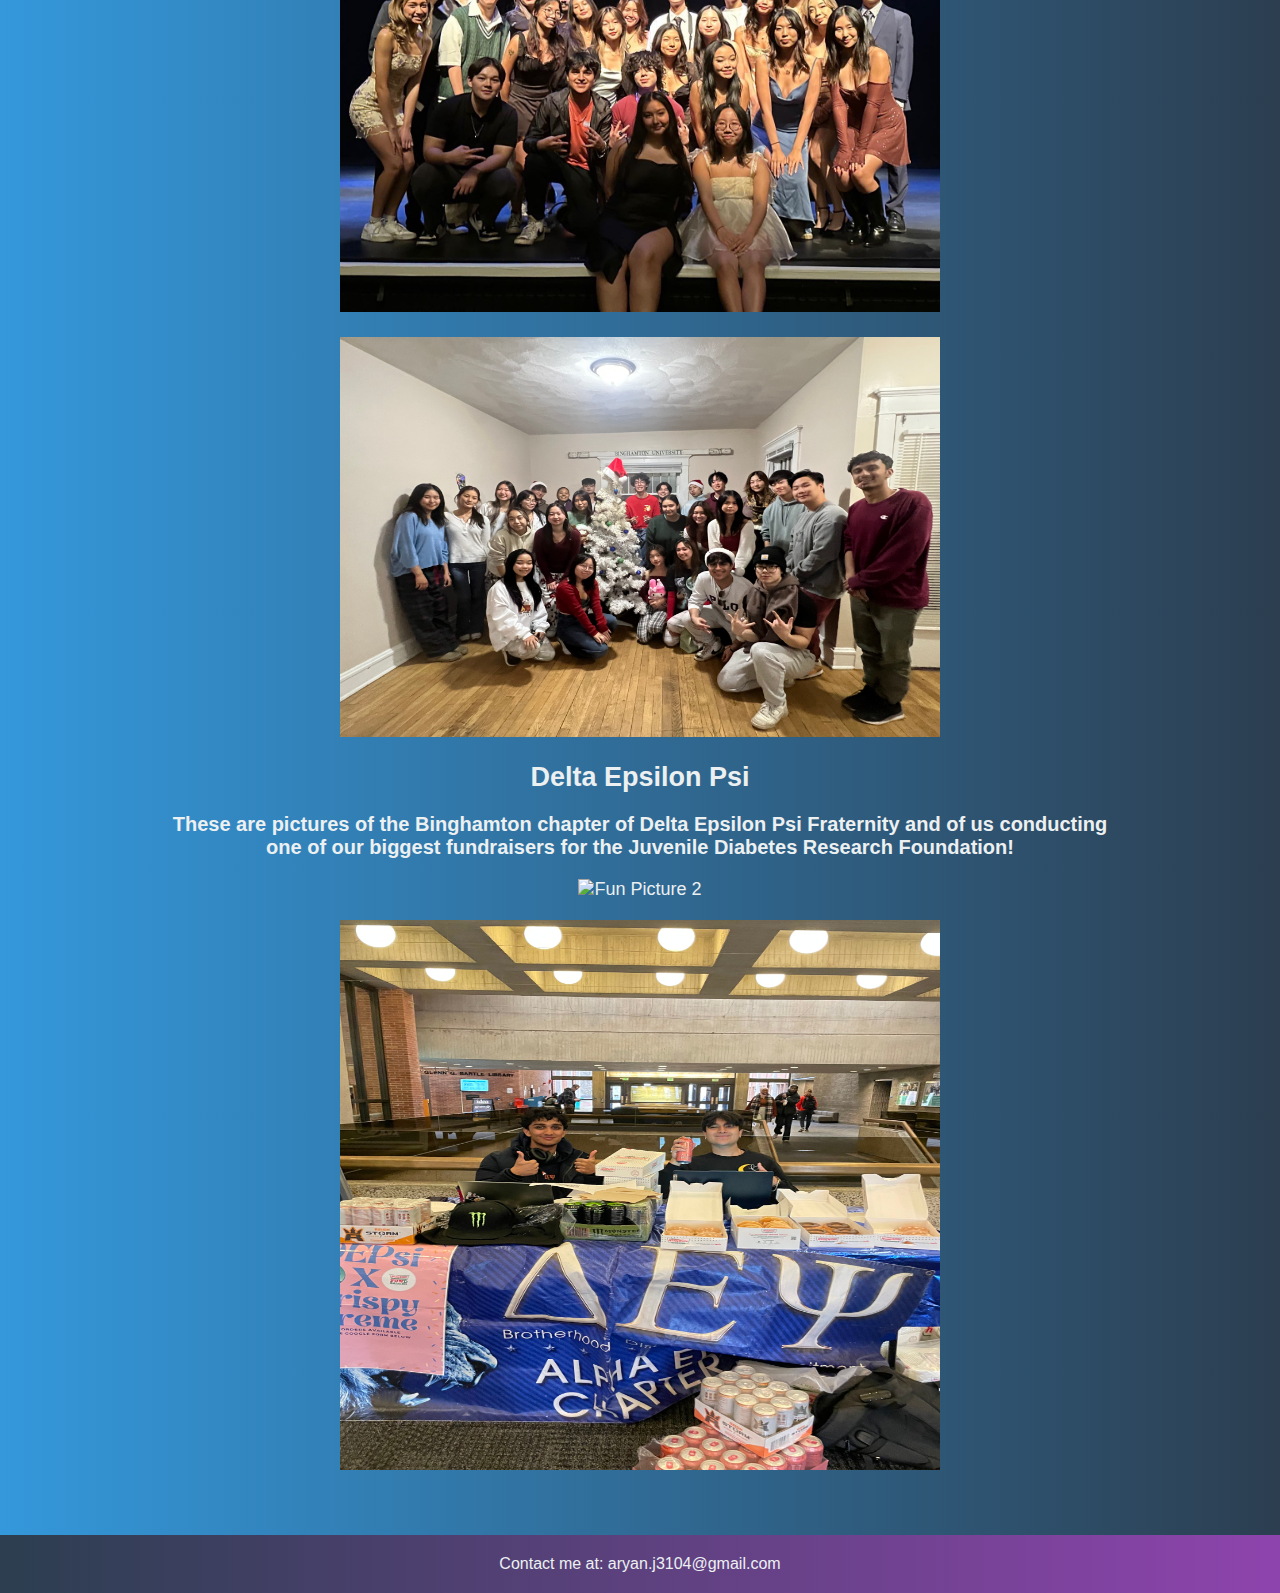
==== commit 83f322ca: "c" ====
--- a/index.html
+++ b/index.html
@@ -44,7 +44,7 @@
         <h2>Home</h2>
         <div style="margin-bottom: 20px;">
             <!-- Add an image from the "img" folder -->
-            <img src="img/bruh.png.JPG" alt="Image" width="600" height="750">
+            <img src="img/bruh.JPG" alt="Image" width="600" height="750">
         </div>
         <div>
             <!-- Add a sample filler paragraph -->
@@ -63,7 +63,7 @@
         </div>
 
         <div class="project">
-            <img src="img/bruh2.png.JPG" alt="Fun Picture 1" width="600" height="400">
+            <img src="img/bruh2.png.jpg" alt="Fun Picture 1" width="600" height="400">
         </div>
 
         <!-- Example: Fun Picture 2 -->
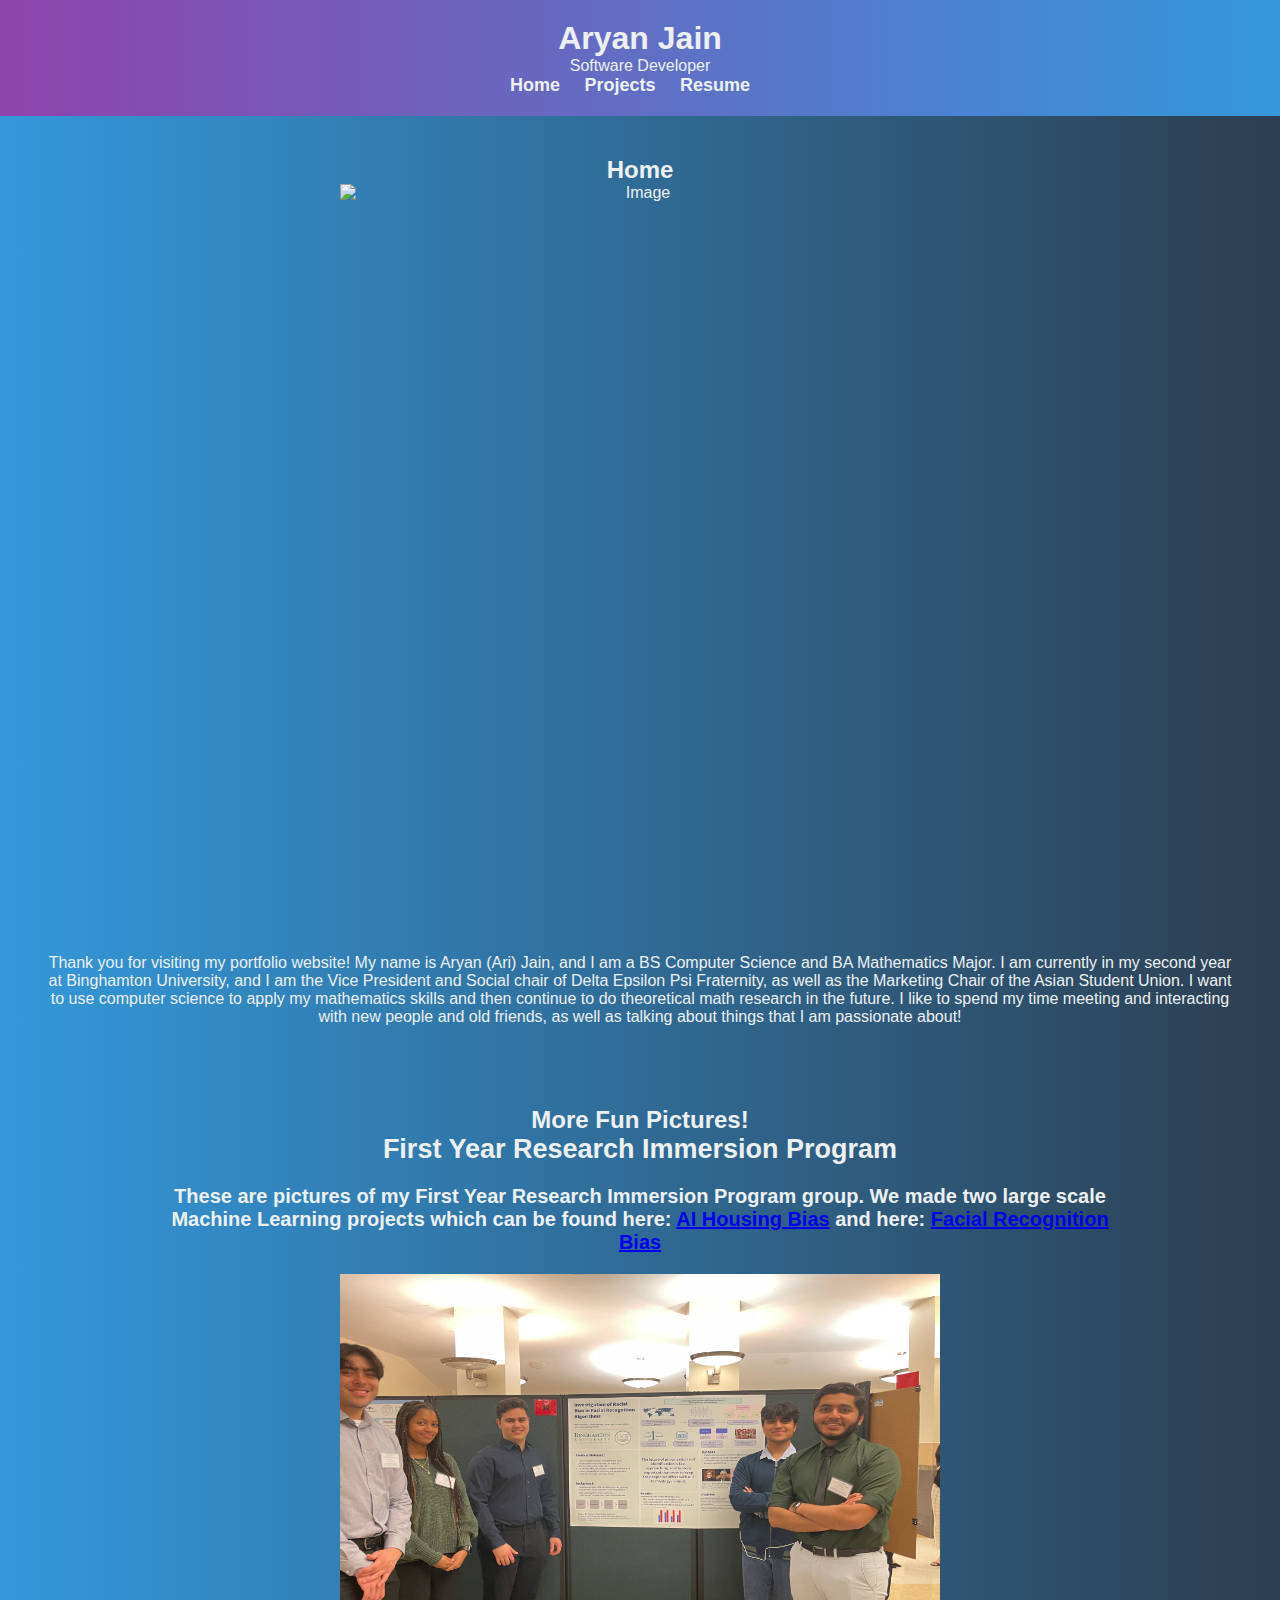
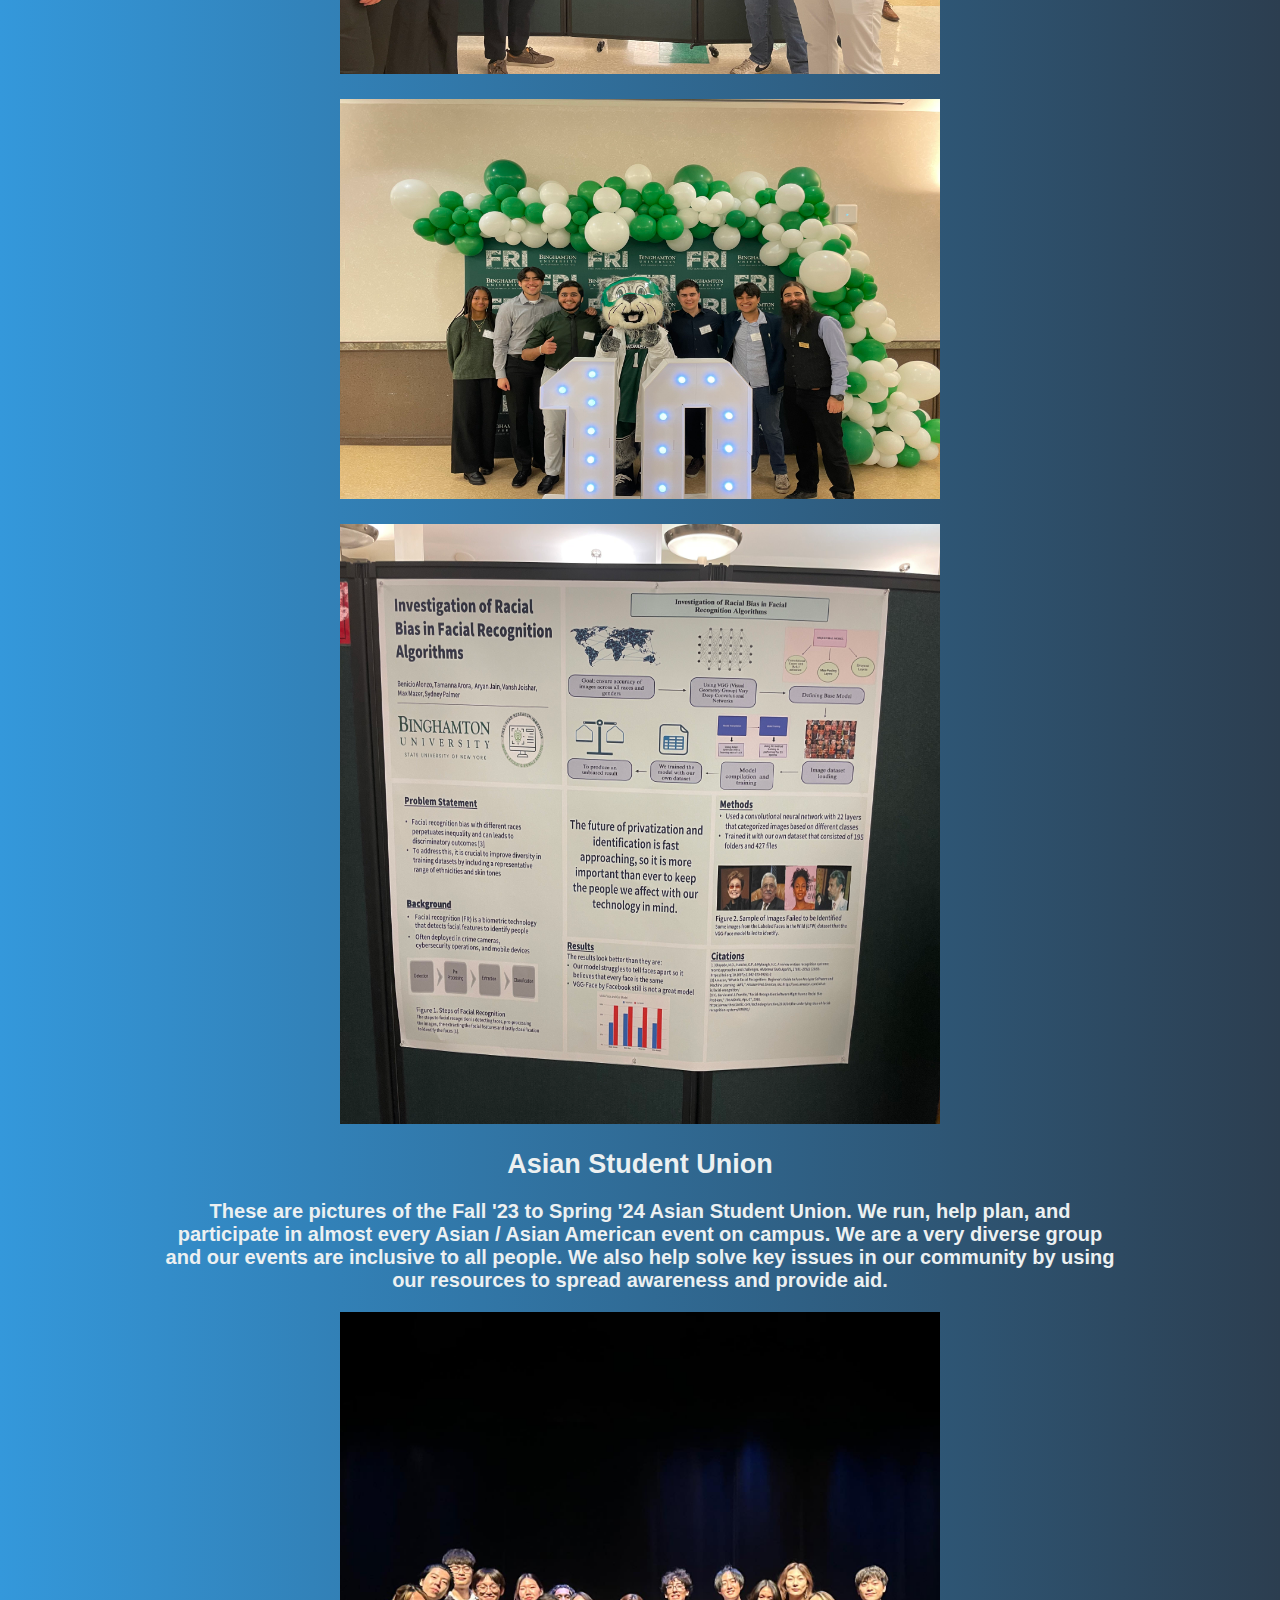
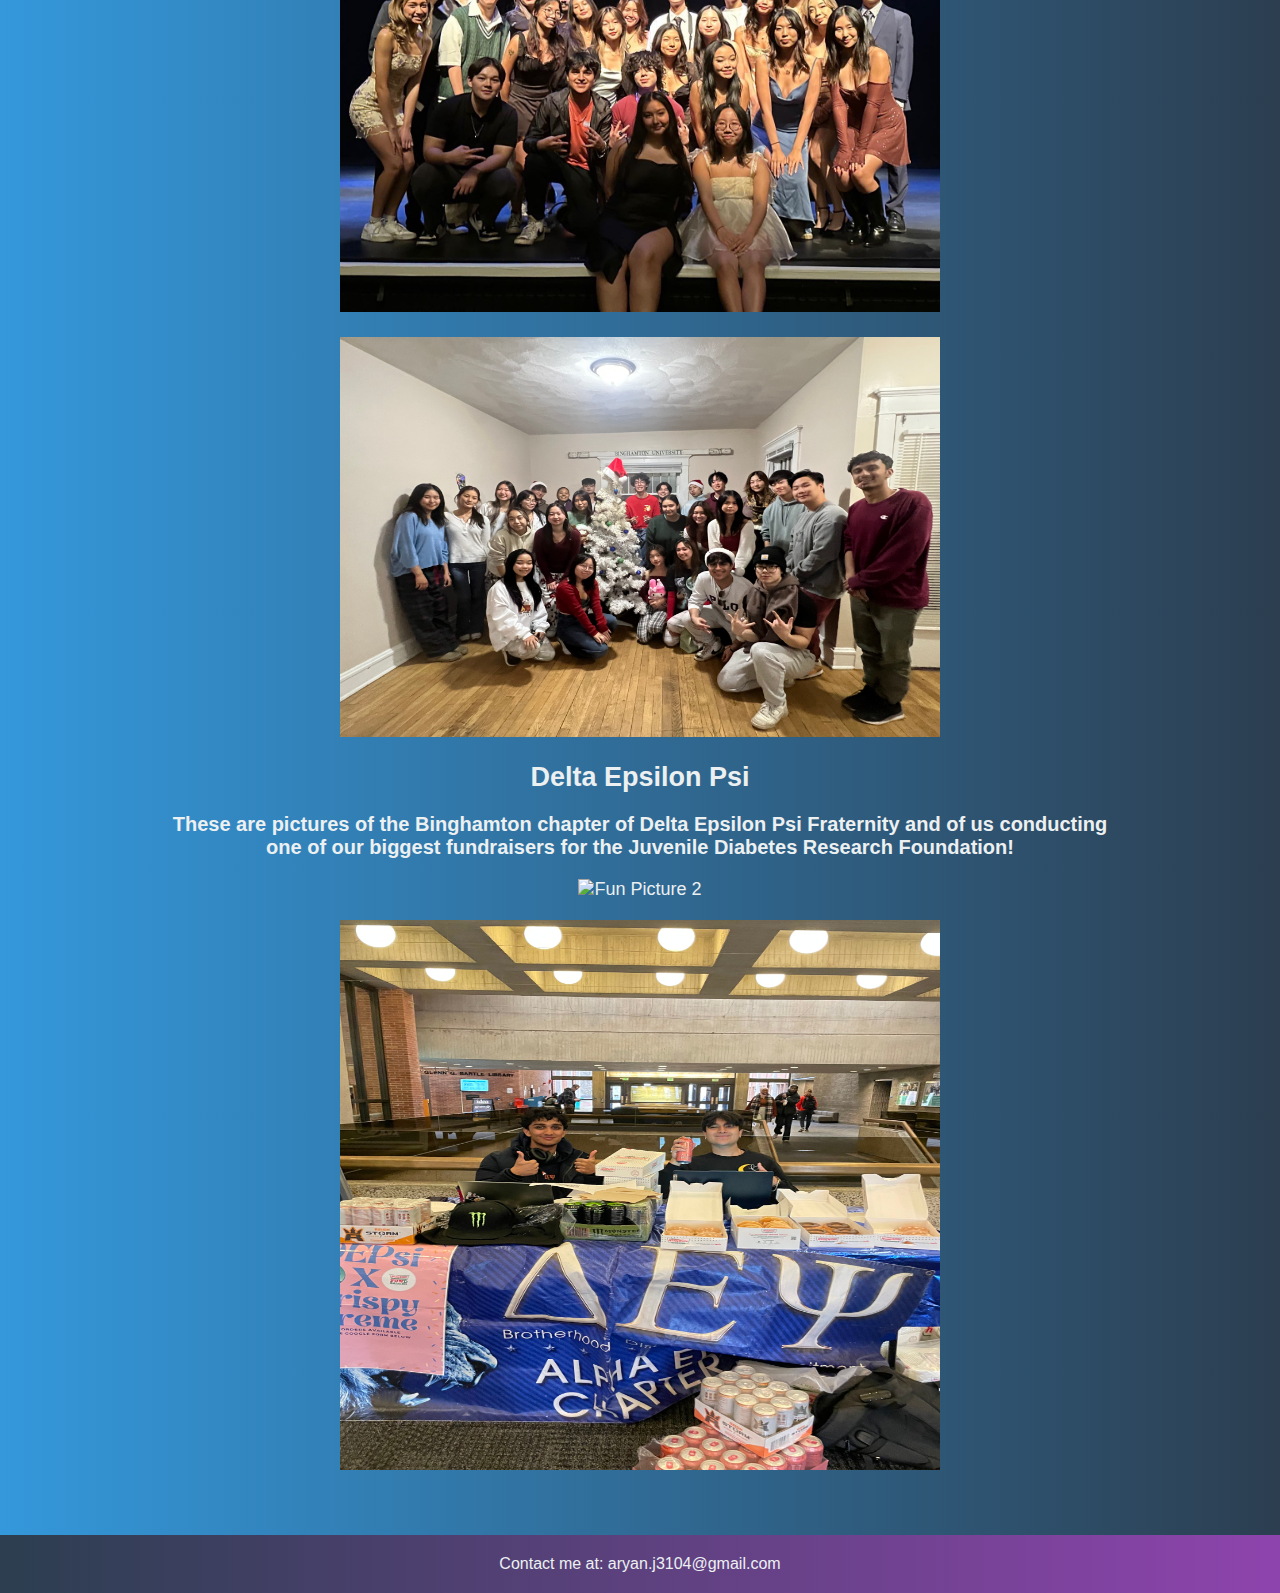
==== commit 4af0dc36: "final" ====
--- a/index.html
+++ b/index.html
@@ -44,7 +44,7 @@
         <h2>Home</h2>
         <div style="margin-bottom: 20px;">
             <!-- Add an image from the "img" folder -->
-            <img src="img/bruh.JPG" alt="Image" width="600" height="750">
+            <img src="img/bruh.jpg" alt="Image" width="600" height="750">
         </div>
         <div>
             <!-- Add a sample filler paragraph -->
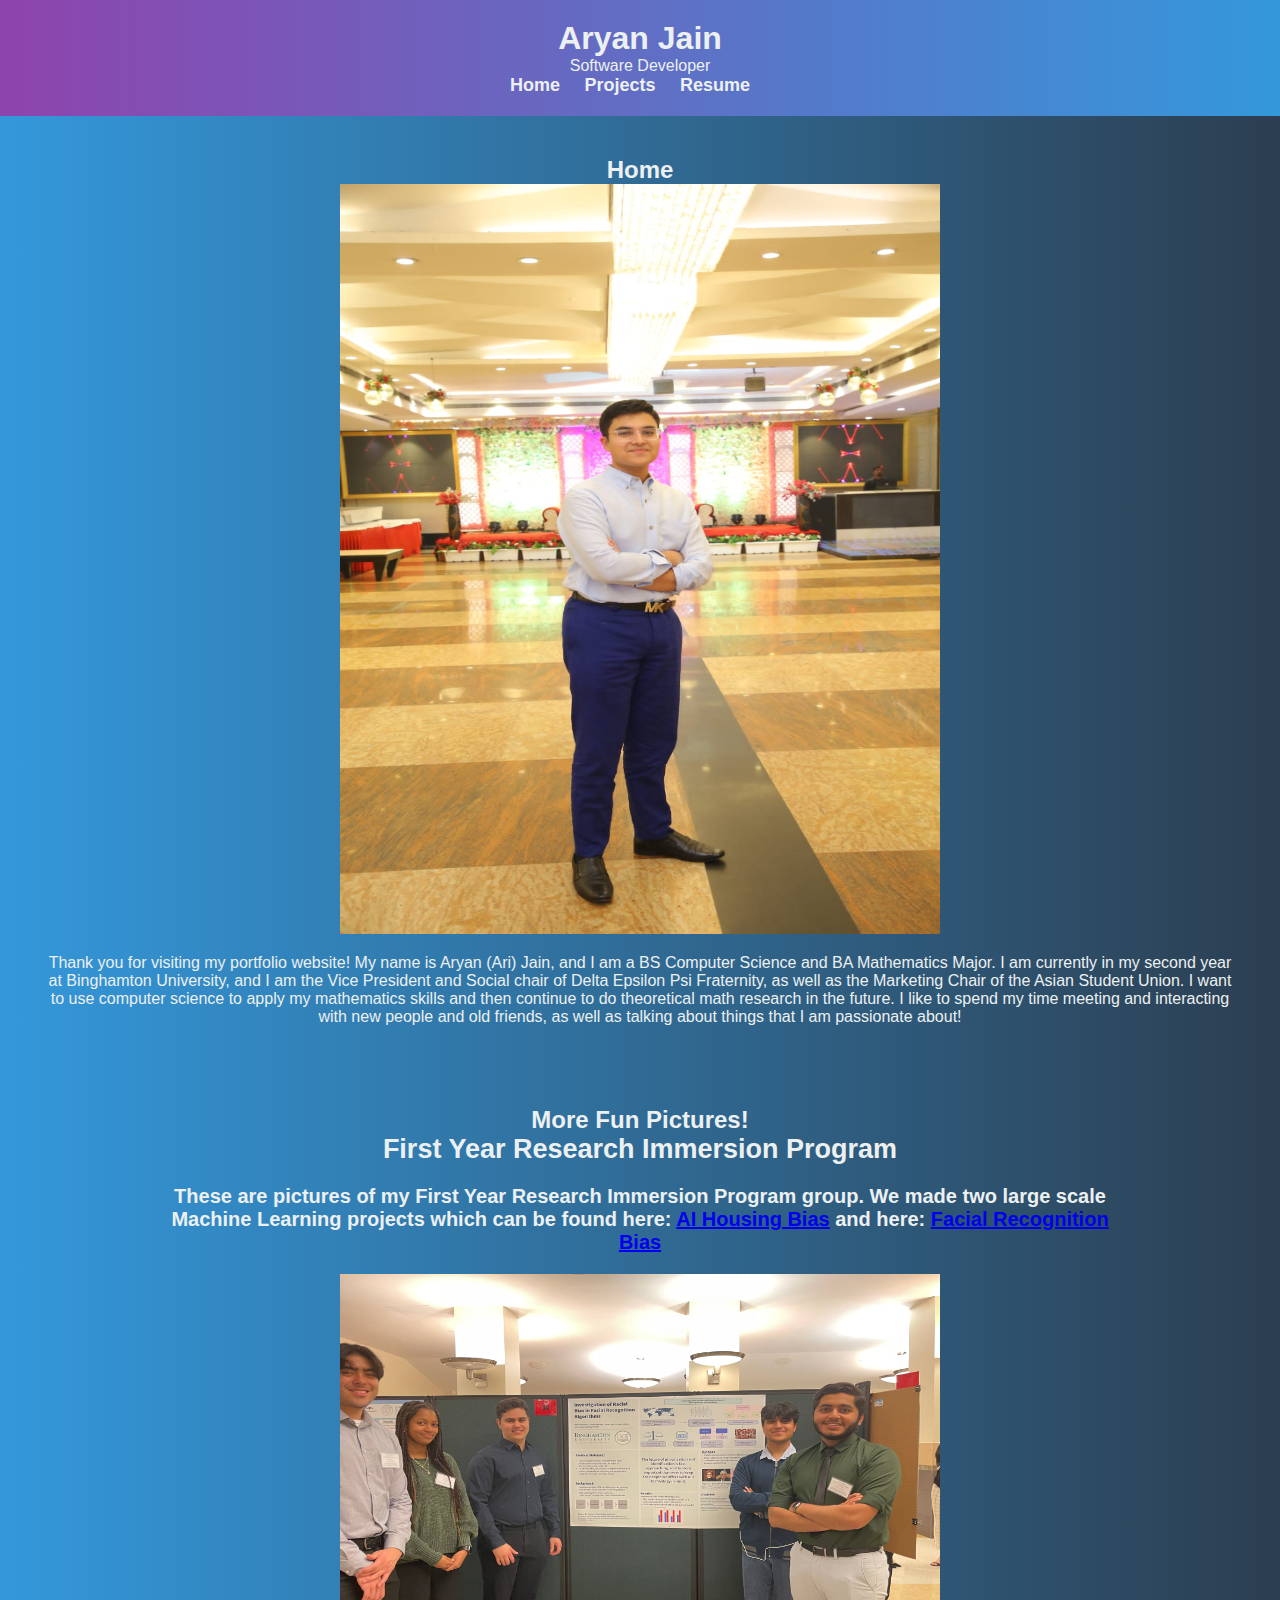
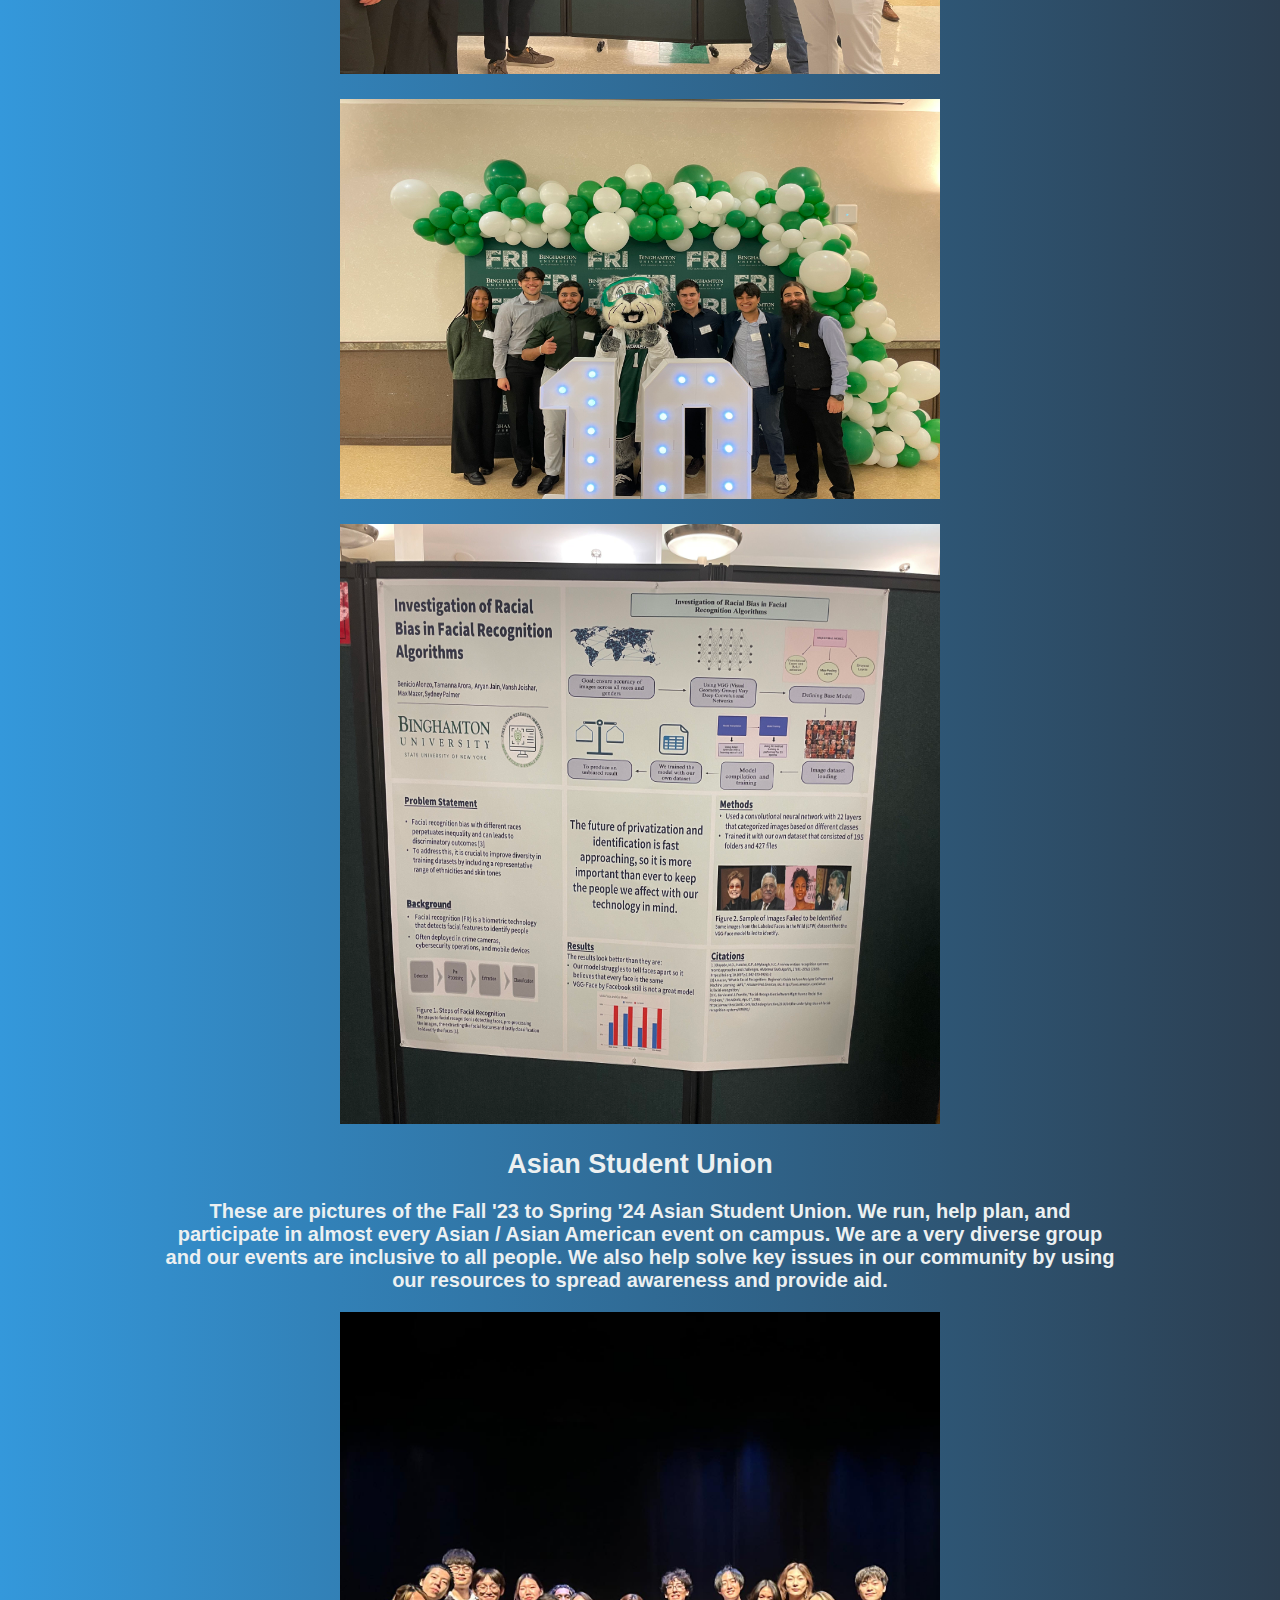
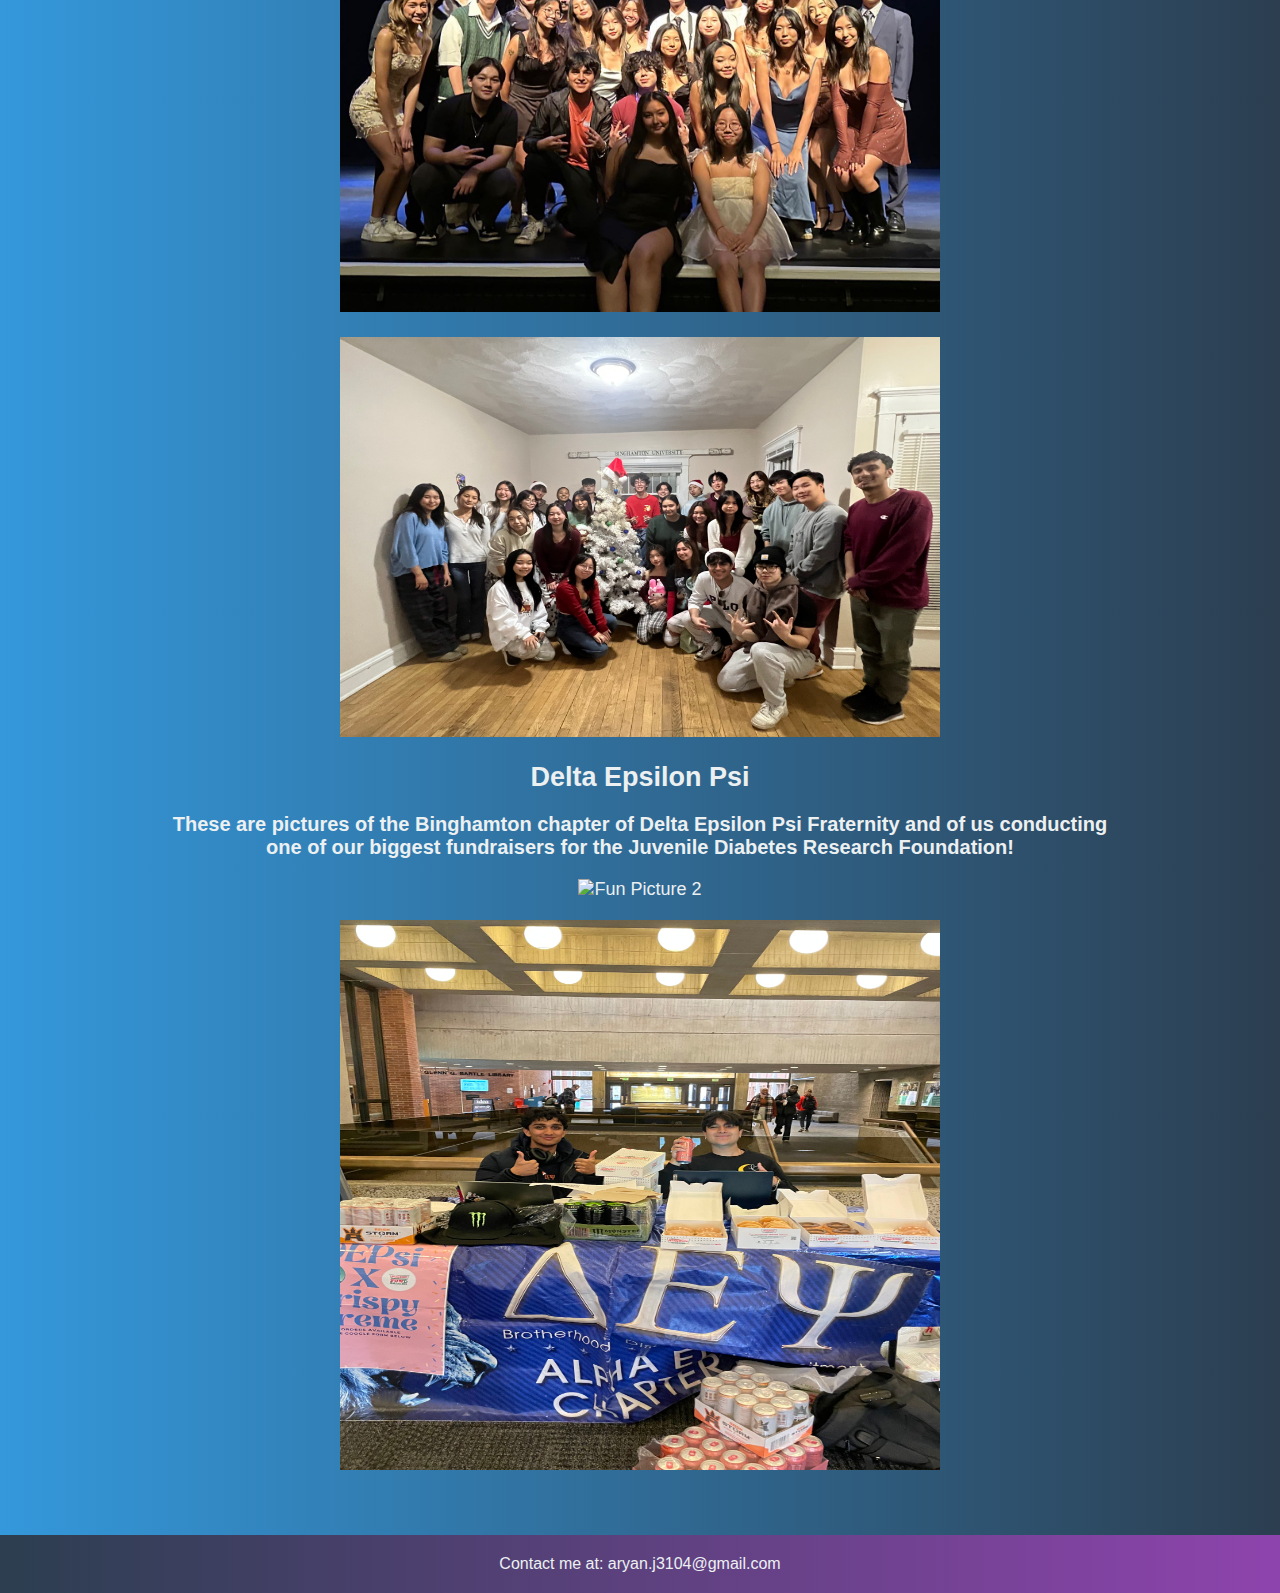
==== commit 70a25884: "final" ====
--- a/index.html
+++ b/index.html
@@ -44,7 +44,7 @@
         <h2>Home</h2>
         <div style="margin-bottom: 20px;">
             <!-- Add an image from the "img" folder -->
-            <img src="img/bruh.jpg" alt="Image" width="600" height="750">
+            <img src="img/bruhten.jpg" alt="Image" width="600" height="750">
         </div>
         <div>
             <!-- Add a sample filler paragraph -->
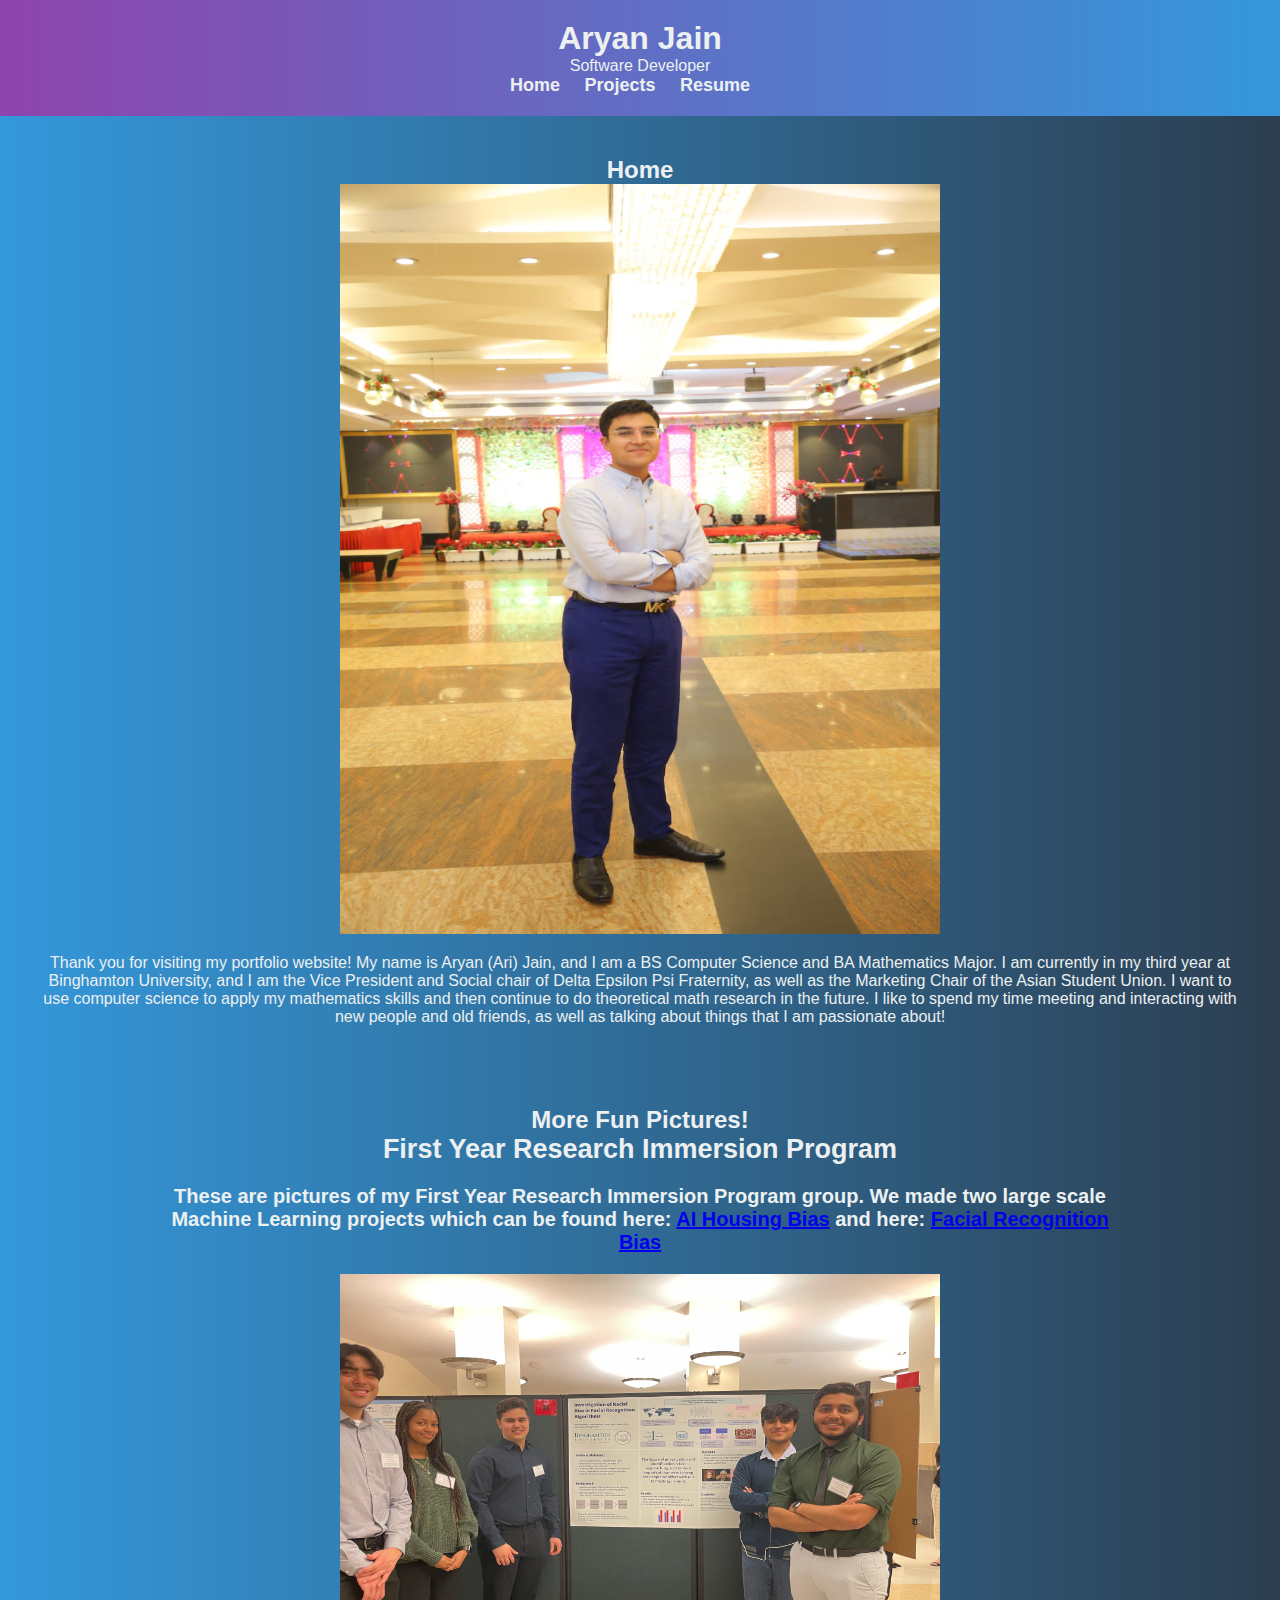
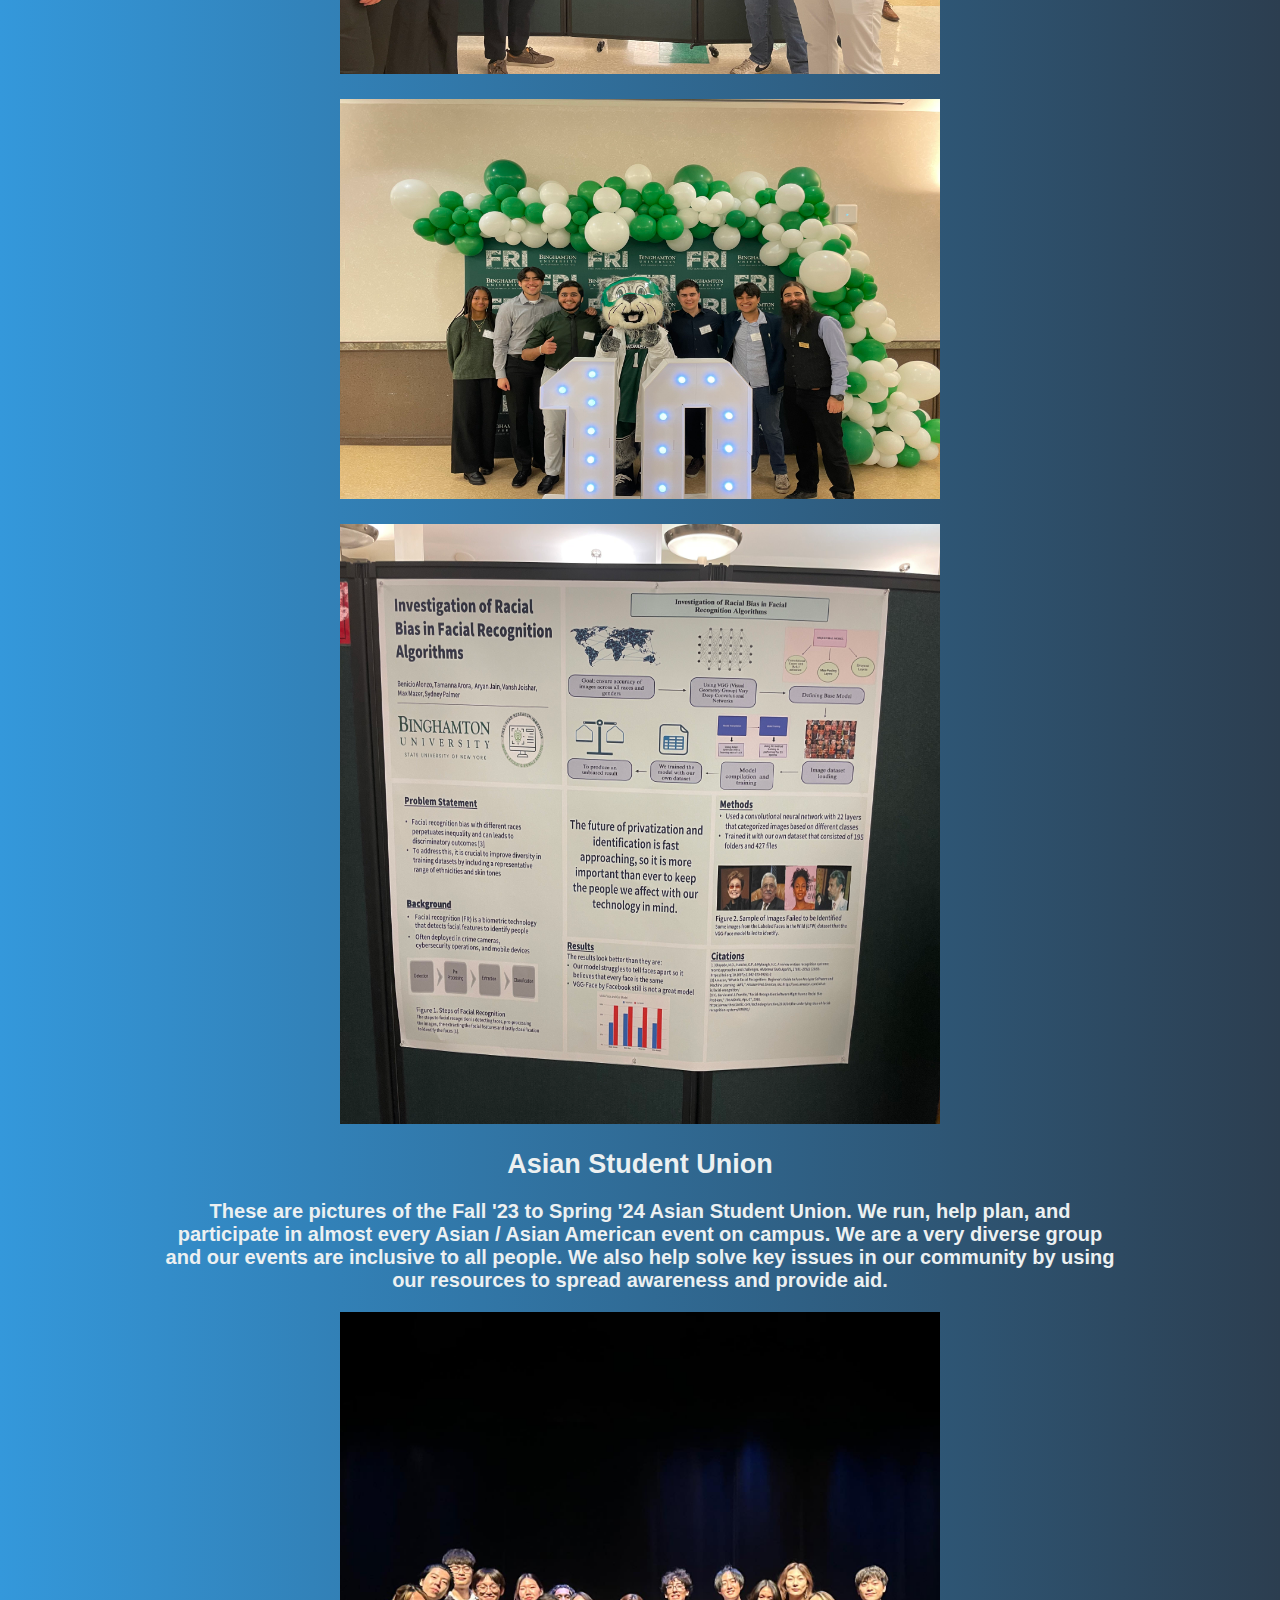
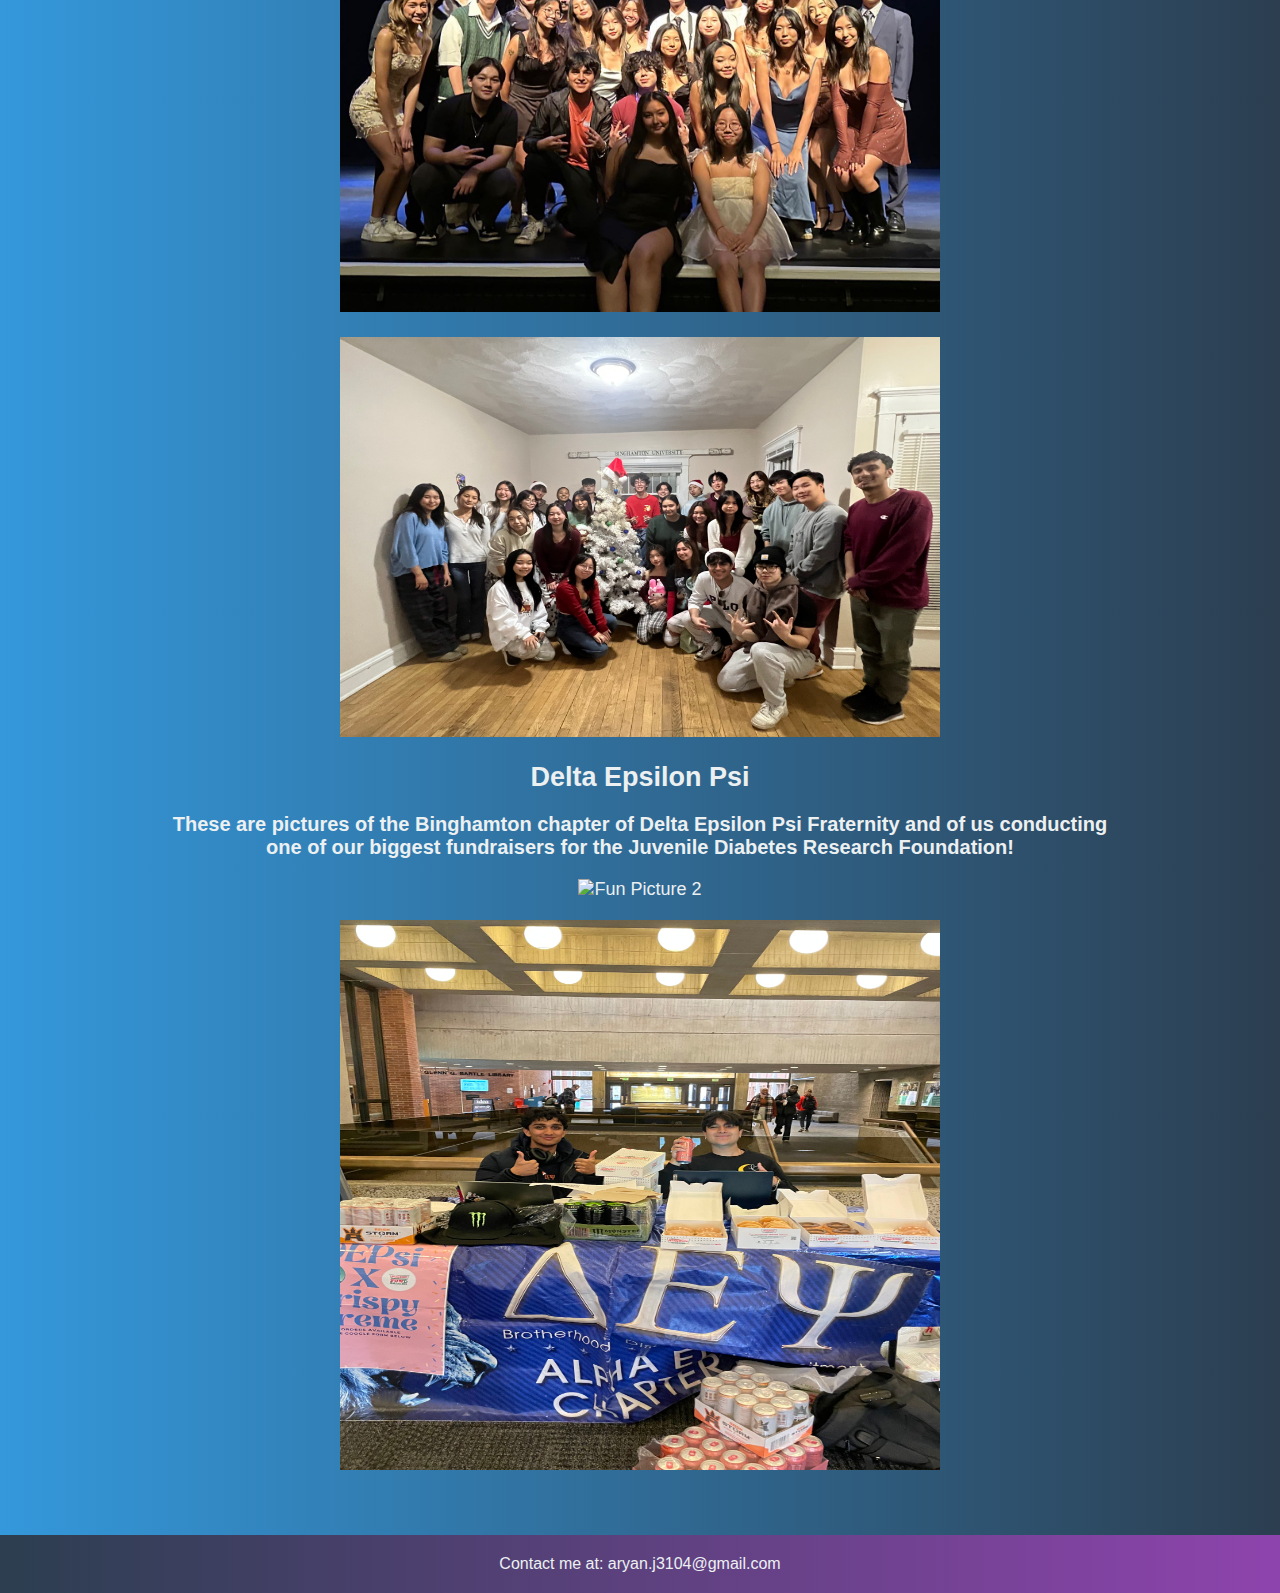
==== commit 3f688e52: "final" ====
--- a/index.html
+++ b/index.html
@@ -48,7 +48,7 @@
         </div>
         <div>
             <!-- Add a sample filler paragraph -->
-            <p>Thank you for visiting my portfolio website! My name is Aryan (Ari) Jain, and I am a BS Computer Science and BA Mathematics Major. I am currently in my second year at Binghamton University, and I am the Vice President and Social chair of Delta Epsilon Psi Fraternity, as well as the Marketing Chair of the Asian Student Union. I want to use computer science to apply my mathematics skills and then continue to do theoretical math research in the future. I like to spend my time meeting and interacting with new people and old friends, as well as talking about things that I am passionate about!</p>
+            <p>Thank you for visiting my portfolio website! My name is Aryan (Ari) Jain, and I am a BS Computer Science and BA Mathematics Major. I am currently in my third year at Binghamton University, and I am the Vice President and Social chair of Delta Epsilon Psi Fraternity, as well as the Marketing Chair of the Asian Student Union. I want to use computer science to apply my mathematics skills and then continue to do theoretical math research in the future. I like to spend my time meeting and interacting with new people and old friends, as well as talking about things that I am passionate about!</p>
         </div>
     </section>
 
